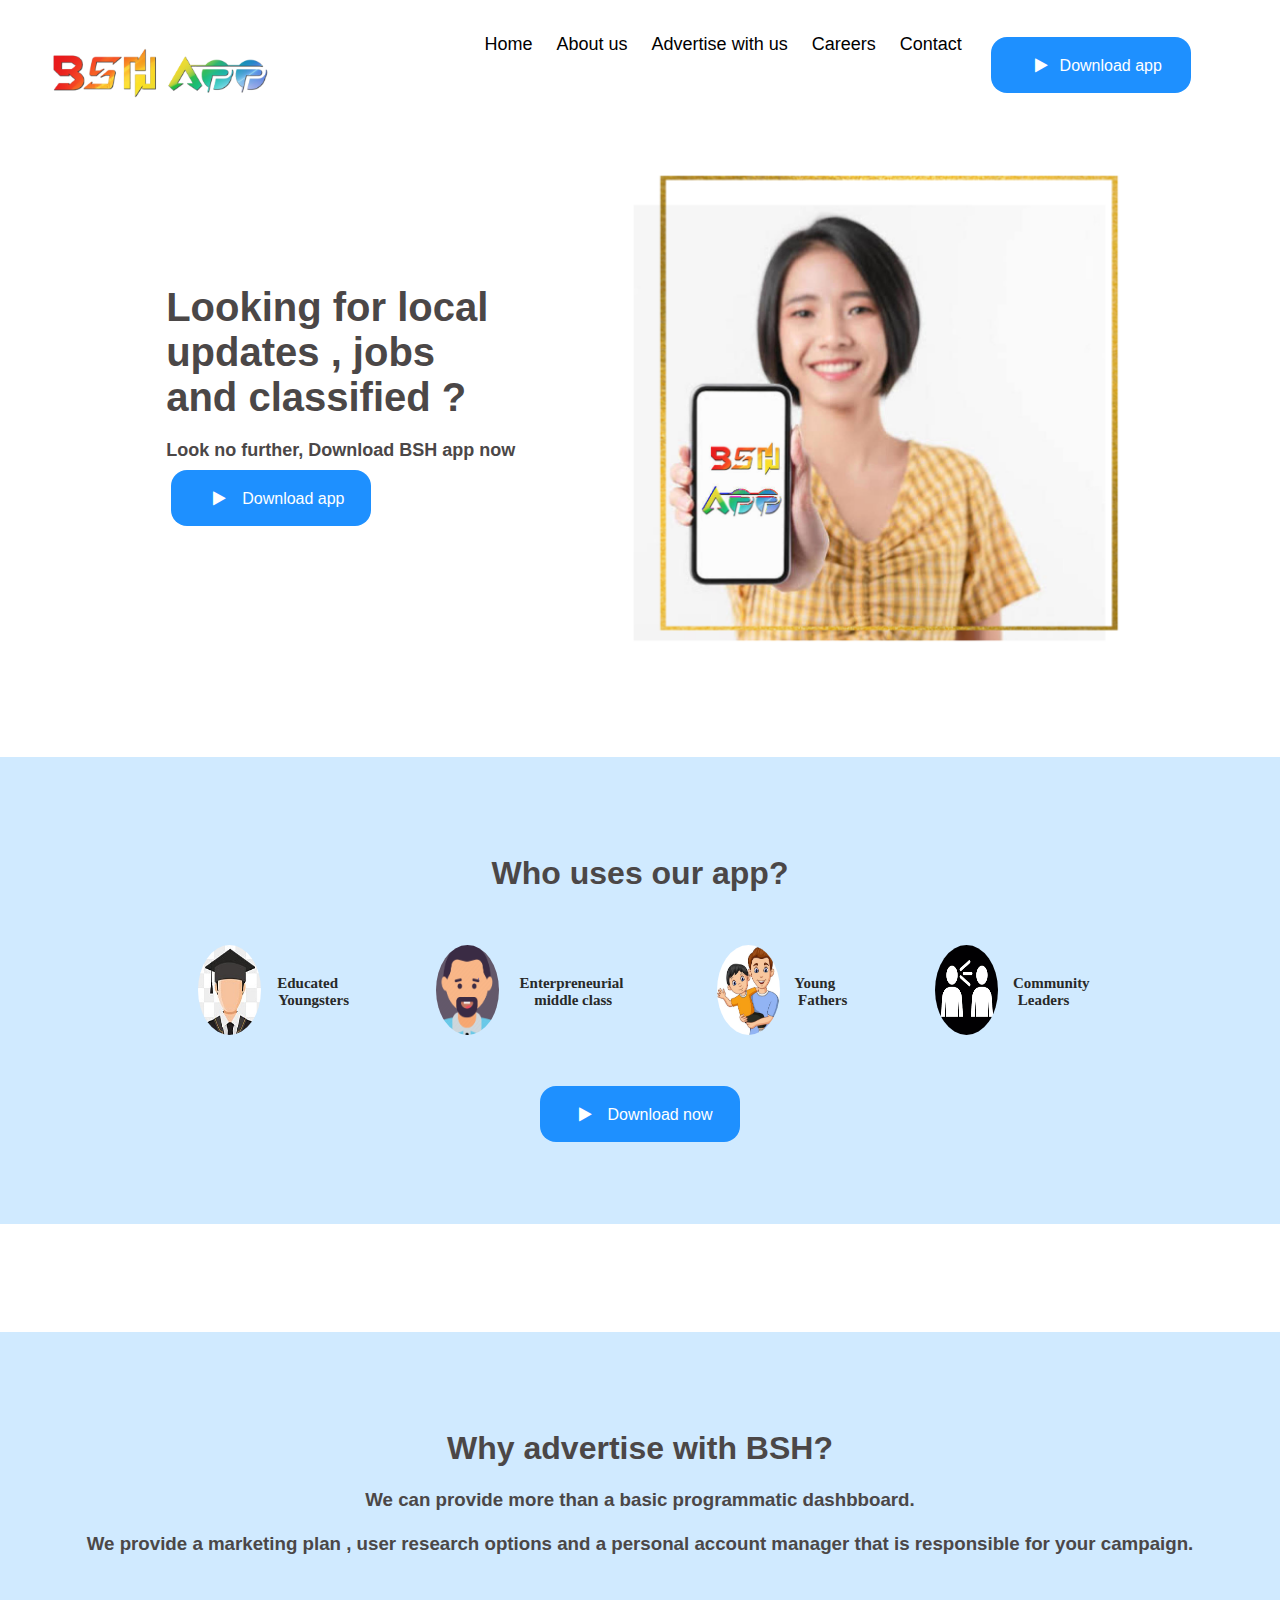
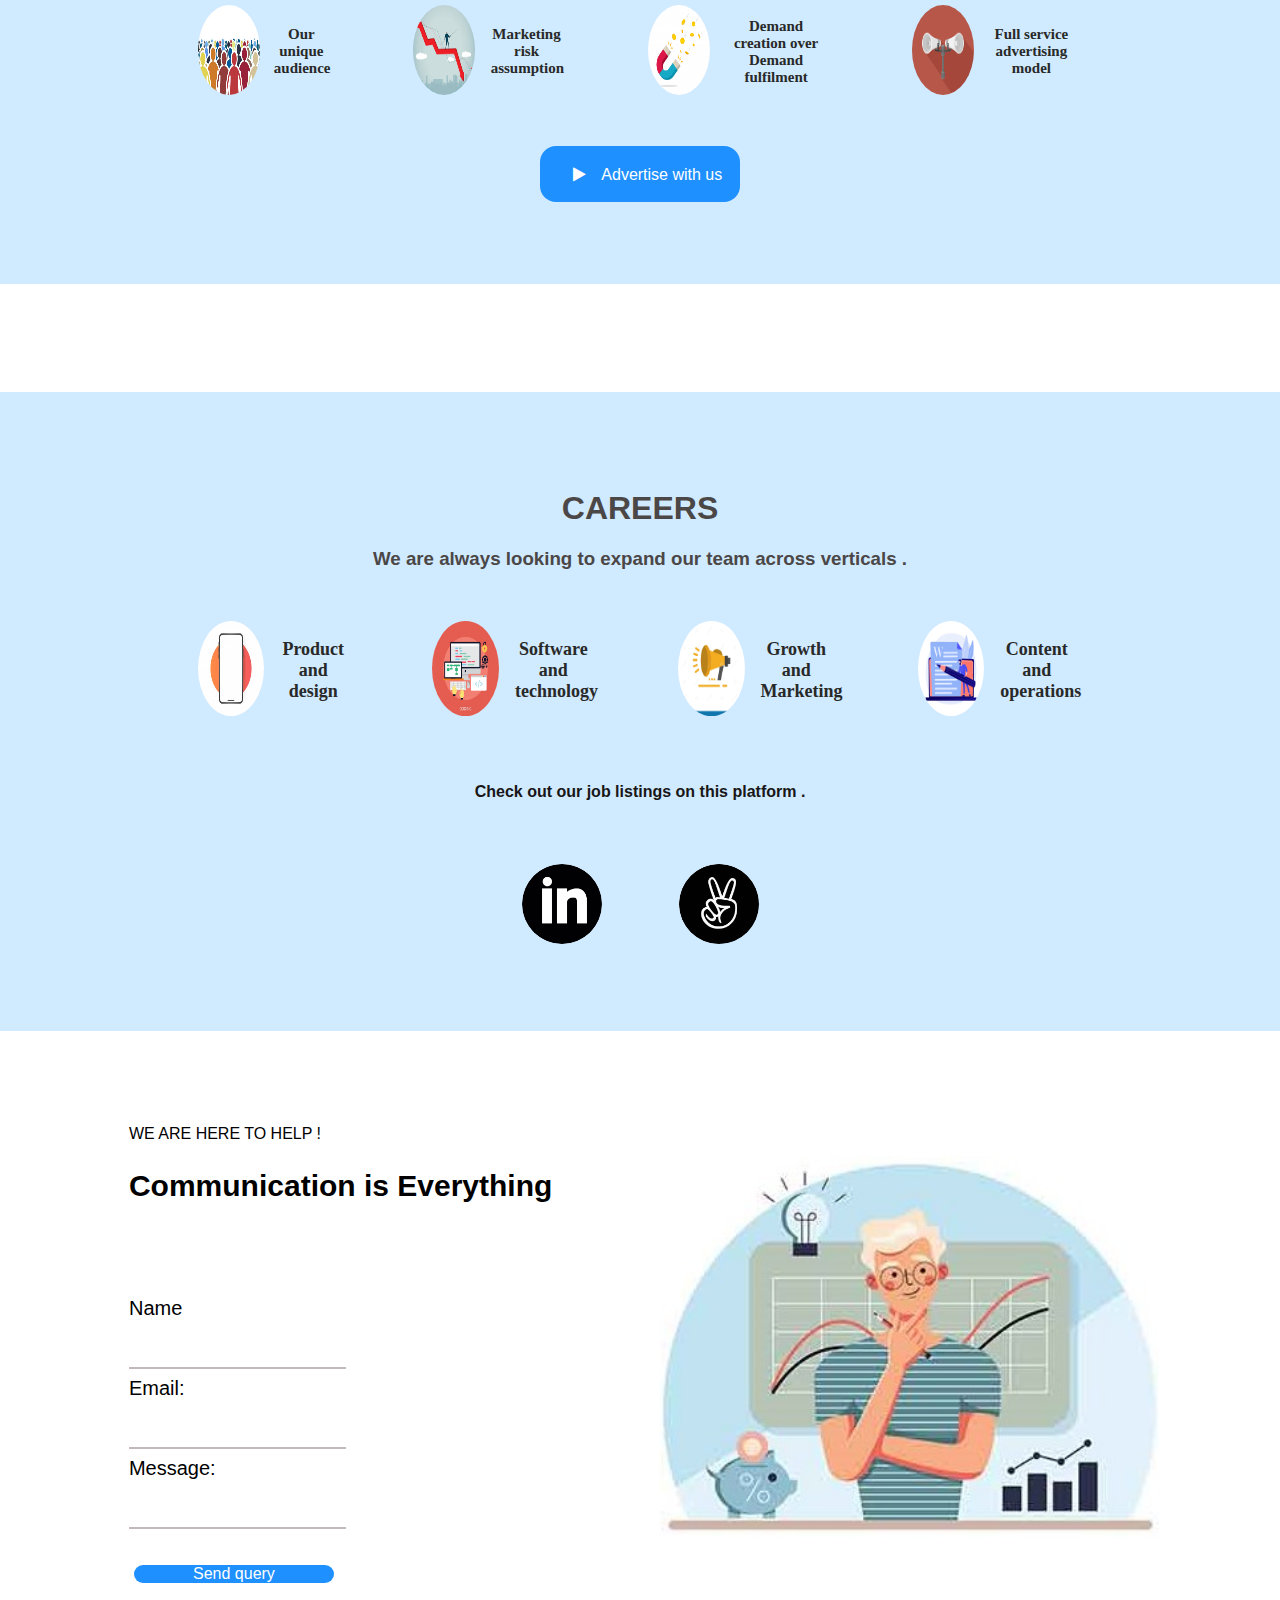
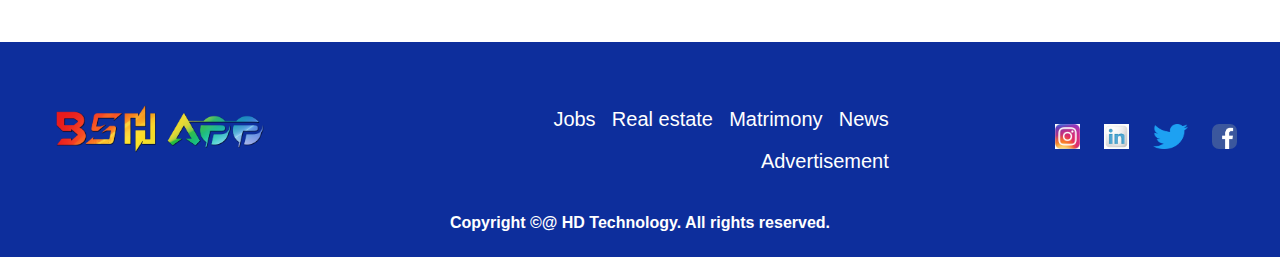
==== index.html @ d07637b4 "first commit" ====
<!DOCTYPE html>
<html>
  <head>
    <meta name="viewport" content="width=device-width, initial-scale=1" />
    <title>BSHapp</title>
    <link rel="stylesheet" type="text/css" href="style.css" />
    <link
      href="https://fonts.googleapis.com/css?family=Chivo:300,700|Playfair+Display:700i"
      rel="stylesheet"
    />
    <link
      href="https://fonts.googleapis.com/css?family=Archivo+Black|Judson:400,700"
      rel="stylesheet"
    />
    <link
      rel="stylesheet"
      href="https://cdnjs.cloudflare.com/ajax/libs/font-awesome/4.7.0/css/font-awesome.min.css"
    />
    <link rel="stylesheet" 
    href="https://cdnjs.cloudflare.com/ajax/libs/font-awesome/4.7.0/css/font-awesome.min.css">
  </head>

  <body>
    <div class="header">
        <a href="#default" class="logo">

            <img src="Assets/logo.png"
            alt="About Image"
            max-height="280px"
            width="280px"
                /></a>
        <div class="header-right">
            <a href="#home">Home</a>&nbsp&nbsp
            <a href="#aboutus">About us</a>&nbsp&nbsp
            <a href="#advertise">Advertise with us</a>&nbsp&nbsp
            <a href="#careers">Careers</a>&nbsp&nbsp
          <a href="#contact">Contact</a>&nbsp&nbsp
        
          <a href="https://play.google.com/store/apps/details?id=com.developer.bshapp"><button class="btn" ><i class="fa fa-play"></i><span>&nbspDownload app&nbsp;</span></button></a>
        </div>
      </div>
      <div id="#home">
      <div class="container">
      
        <div class="text">
          <h1 style="color :rgb(75, 71, 71);"><Strong> Looking for local</br>updates , jobs </br>and classified ?</Strong></br><font size=4>Look no further, Download BSH app now</font>
         </br> <a href="https://play.google.com/store/apps/details?id=com.developer.bshapp"><button class="btn"><i class="fa fa-play"></i><span>&nbsp Download app&nbsp;</span></button></a>
        </h1>
        </div>
&nbsp;&nbsp;&nbsp;&nbsp;&nbsp;&nbsp;&nbsp;&nbsp;&nbsp;&nbsp;&nbsp;&nbsp;&nbsp;&nbsp;&nbsp;&nbsp;&nbsp;&nbsp;&nbsp;&nbsp;&nbsp;&nbsp;&nbsp;&nbsp;
        <div class="image">
            <img src="Assets/cover.png"
            max-height="600px"
            width="500px">
          </div>
      </div>
</br>
</br>
</br>
</br>
</br>
</br>
<div id="aboutus">
<div class="main" id="about">
  <h1 align="center" style="color :rgb(75, 71, 71);">
   Who uses our app?
  </h1>

 
  <div class="flex_container">
    <div>
     <center>
      <table border=0 cellspacing=5 cellpading=0 >
          <th>
              <img class="logo" src="Assets/student.jpg" alt="logo" height="90" width="90">
          </th>
          <th>
              <p>Educated&nbsp;&nbsp;&nbsp;&nbsp;&nbsp;&nbsp;&nbsp;&nbsp;</br>Youngsters</p>
          </th>
          <th></th><th></th><th></th><th></th><th></th><th></th><th></th><th></th><th></th><th></th>
          <th>
              <img class="logo" src="Assets/young man.png" alt="logo" height="90" width="90">
          </th>
          <th>
            <p>Enterpreneurial&nbsp;&nbsp;&nbsp;&nbsp;&nbsp;&nbsp;&nbsp;&nbsp;</br>middle class</p>
          </th>
          <th></th><th></th><th></th><th></th><th></th><th></th><th></th><th></th><th></th><th></th>
          <th>
              <img class="logo" src="Assets/father.jpg" alt="logo" height="90" width="90"> 
          </th>
          <th>
            <p>Young&nbsp;&nbsp;&nbsp;&nbsp;&nbsp;&nbsp;&nbsp;&nbsp;</br>Fathers</p>
          </th>
          <th></th><th></th><th></th><th></th><th></th><th></th><th></th><th></th><th></th><th></th>
          <th>
              <img class="logo" src="Assets/leader.png" alt="logo" height="90" width="90">
          </th>
          <th>
            <p>Community</br>Leaders </p>
          </th>
          
          
          </table>
      </br> </br>
        <a href="https://play.google.com/store/apps/details?id=com.developer.bshapp">  <button class="btn"><i class="fa fa-play"></i><span>&nbsp Download now&nbsp;&nbsp;</span> </button></a>
          </center>
  </div>
</div>

</div>
</div>
</br>
</br>
</br>
</br>
</br>
</br>
  <div id="advertise">   

<div class="main" id="about">
    <h1 align="center" style="color :rgb(75, 71, 71);">
     Why advertise with BSH?
    </h1>

    <h3 align="center" style="color :rgb(75, 71, 71);">
        We can provide more than a basic programmatic dashbboard.</br></br>
        We provide a marketing plan , user research options and a personal account manager that is responsible for your campaign.
    </h3>
   
    <div class="flex_container">
      <div>
       <center>
        <table border=0 cellspacing=5 cellpading=0 >
            <th>
                <img class="logo" src="Assets/audience.jpg" alt="logo" height="90" width="90">
            </th>
            <th>
                <p>Our unique </br>audience </p>
            </th>
            <th></th><th></th><th></th><th></th><th></th><th></th><th></th><th></th><th></th><th></th>
            <th>
                <img class="logo" src="Assets/risk.jpg" alt="logo" height="90" width="90">
            </th>
            <th>
                <p>Marketing risk </br>assumption </p>
            </th>
            <th></th><th></th><th></th><th></th><th></th><th></th><th></th><th></th><th></th><th></th>
            <th>
                <img class="logo" src="Assets/mm.jpg" alt="logo" height="90" width="90"> 
            </th>
            <th>
                <p>Demand creation over</br>Demand fulfilment </p>
            </th>
            <th></th><th></th><th></th><th></th><th></th><th></th><th></th><th></th><th></th><th></th>
            <th>
                <img class="logo" src="Assets/adv.jpg" alt="logo" height="90" width="90">
            </th>
            <th>
                <p>Full service </br>advertising model </p>
            </th>
            
            
            </table>
        </br> </br>
        <a href="https://play.google.com/store/apps/details?id=com.developer.bshapp"> <button class="btn"><i class="fa fa-play"></i>&nbsp Advertise with us&nbsp; </button></a>
            </center>
    </div>
  </div>
</div>
</div>
</br>
</br>
</br>
</br>
</br>
</br>
     
<div id="careers">
<div class="main" id="about">
    <h1 align="center" style="color :rgb(75, 71, 71);">
    CAREERS
    </h1>

    <h3 align="center" style="color :rgb(75, 71, 71);">
       We are always looking to expand our team across verticals .
    </h3>

      <div class="flex_container">
      <div>
       <center>
        <table border=0 cellspacing=5 cellpading=0 >
            <th>
                <img class="logo" src="Assets/phone.jpg" alt="logo" height="95" width="100">
            </th>
            <th>
                <p style="font-size:large;">Product and</br> design  </p>
            </th>
            <th></th><th></th><th></th><th></th><th></th><th></th><th></th><th></th><th></th><th></th>
            <th>
                <img class="logo" src="Assets/c.jpg" alt="logo" height="95" width="100">
            </th>
            <th>
                <p style="font-size:large;">Software and</br> technology</p>
            </th>
            <th></th><th></th><th></th><th></th><th></th><th></th><th></th><th></th><th></th><th></th>
            <th>
                <img class="logo" src="Assets/speaker.jpg" alt="logo" height="95" width="100"> 
            </th>
            <th>
                <p style="font-size:large;">Growth and</br>Marketing</p>
            </th>
            <th></th><th></th><th></th><th></th><th></th><th></th><th></th><th></th><th></th><th></th>
            <th>
                <img class="logo" src="Assets/content.jpg" alt="logo" height="95" width="100">
            </th>
            <th>
                <p style="font-size:large;">Content and </br>operations  </p>
            </th>
            
            
            </table>
          </br> </br>
            <h4 align="center" style="color :rgb(24, 22, 22);">
             Check out our job listings on this platform .
          </h4>
        </br> </br>
        <table border=0 cellspacing=5 cellpading=0 >
          <th>
              <img class="logo" src="Assets/li.jpg" alt="logo" height="80" width="80">
          </th>
        
          <th></th><th></th><th></th><th></th><th></th><th></th><th></th><th></th><th></th><th></th>
          <th>
              <img class="logo" src="Assets/an.jpg" alt="logo" height="80" width="80">
          </th>
                  
          </table>
            </center>
    </div>
  </div>
  </div></div>
</br>
</br>
</br>
</br>
</br>
<div id="contact">
  <div class="container">
      
    <div class="text">
      <div class="a" ><font size=3>WE ARE HERE TO HELP !</font><br>
        <h2><strong>Communication is Everything</strong></h2>
            <br>
        </div>
        <br>
        <br>
      
      <form class="form" name="form" action="DB/bshinsert.php" method="POST">
        <label for="firstname">Name</label><br>
        <input type="text" id="firstname" name="firstname"><br>
        <label for="email">Email:</label><br>
        <input type="text" id="email" name="email"><br>
        <label for="msg">Message:</label><br>
        <input type="text" id="msg" name="msg"><br><br>
        <button class ="btn" type="submit" name="submit" value="Submit" >Send query</button>
    
      </form>
    </div>
   
&nbsp;&nbsp;&nbsp;&nbsp;&nbsp;&nbsp;&nbsp;&nbsp;&nbsp;&nbsp;&nbsp;&nbsp;&nbsp;&nbsp;&nbsp;&nbsp;&nbsp;&nbsp;&nbsp;&nbsp;&nbsp;&nbsp;&nbsp;&nbsp;
    <div class="image">
        <img src="Assets/image1.jpg"
        max-height="600px"
        width="500px">
      </div>
  </div>


</br></br></br>
  <div class="footer">
    <div class="flex_container_footer">
      <div style="widows: 10%;">
        <h1 style="font-family: 'Playfair Display';"><img src="Assets/logo.png"
          alt="About Image"
          max-height="280px"
          width="280px"
              /></h1>
      </div>
      <div style="padding: 0% 0% 0% 10%; text-align: justify; width: 50%;" id="footer_nav">
    <a href="index.html" style="float: right;">News</a>
    <a href="map.html" style="float: right;">Matrimony</a>
    <a href="index.html" style="float: right;">Real estate</a>
    <a href="index.html" style="float: right;">Jobs</a>
    <a href="index.html" style="float: right;">Advertisement</a>
      </div>
      <div style="padding: 0% 0%; position: sticky; width: 30%;" id="footer_icon">
        <a href="http://www.facebook.com" target="_blank" style="padding-top: 5px; padding-right: 5%;"><img src="Assets/f.png" width="25px" height="25px" style="border-radius: 7px;"></a>
        <a href="http://www.twitter.com" target="_blank" style="padding-top: 5px; padding-right: 5%;"><img src="Assets/twitter.png" width="35px" height="25px"></a>
        <a href="http://www.linkedin.com" target="_blank" style="padding-top: 5px; padding-right: 5%;"><img src="Assets/l.jpg" width="25px" height="25px"></a>
    <a href="http://www.instagram.com" target="_blank" style="padding-top: 5px; padding-right: 5%;"><img src="Assets/i.jpg" width="25px" height="25px"></a>

      </div>
  </div>
  <footer id="sticky-footer">
  <div class="container text-center" style="text-align: center;" id="footer_copyright">
    <b>Copyright &copy;@ HD Technology. All rights reserved. </b>
  </div>
  </footer>
  </div>
  </div>
  </div>
</body>
<html>
---- style.css ----
* {box-sizing: border-box;}

body { 
  margin: 0;
  font-family: Arial, Helvetica, sans-serif;
}

.header {
  overflow: hidden;
  background-color: white;
  padding: 20px 10px;
}

.header a {
  float: left;
  display: inline;
  color: black;
  text-align: center;
  padding: 12px;
  text-decoration: none;
  font-size: 18px; 
  line-height: 25px;
  border-radius: 4px;
}

.header a.logo {
  font-size: 25px;
  font-weight: bold;
}

.header a:hover {
  background-color: #ddd;
  color: black;
}

.header a.active {
  background-color: dodgerblue;
  color: white;
}

.header-right {
  float: right;
}
/* Style buttons */
.btn {
    display: inline;
    background-color: DodgerBlue; /* Blue background */
    border: none; /* Remove borders */
    color: white; /* White text */
    padding: 0.01px 5px; /* Some padding */
    font-size: 16px; /* Set a font size */
    cursor: pointer; /* Mouse pointer on hover */
    border-radius: 16px;
    width: 200px;
    transition: all 0.5s;
    cursor: pointer;
    margin: 5px;
  
  }
  .btn span {
    cursor: pointer;
    display: inline-block;
    position: relative;
    transition: 0.5s;
  }
  
  .btn span:after {
    content: '\00bb';
    position: absolute;
    opacity: 0;
    top: 0;
    right: -20px;
    transition: 0.5s;
  }
  
  .btn:hover span {
    padding-right: 25px;
  }
  
  .btn:hover span:after {
    opacity: 1;
    right: 0;
  }
  /* Darker background on mouse-over */
  .btn:hover {
    background-color: RoyalBlue;
  }
@media screen and (max-width: 500px) {
  .header a {
    float: none;
    display: block;
    text-align: left;
  }
  
  .header-right {
    float: none;
  }
}

.container {
    display: flex;
    align-items: center;
    justify-content: center
  }
  
  img {
    max-width: 100%
  }
  
  .image {
    flex-basis: 40%
  }
  
  .text {
    font-size: 20px;
    padding-left: 20px;
  }
 





  .main {
	width: 100%;
  margin: 0% 0%;
  padding: 6% 0%;
  /*background-color: #e1b382;*/
  background-color: #bce1ffb3;

}

.main p {
  font-size: 15px;
  margin: auto;
  width: 80%;
  font-family: "Helvitica";
  color: rgb(40, 41, 40);
}


.flex_container {
  display: flex;
  width: 70%;
  margin: auto;
  padding-top: 2%;
  align-items: center;
}

@media screen and (max-width: 1110px) {
  .flex_container {
    flex-direction: column;
  }
}

@media screen and (max-width: 550px) {
	.main h1{
		font-size: 20px;
	}
	.main h3{
		font-size: 17px;
	}
	.main p{
		font-size: 14px;
	}
	.flex_container img{
		width: 300px;
	}
}

.logo{
    border-radius:50%;
    }

    input[type=text] {
 
      padding: 12px 20px;
      margin: 8px 0;
      box-sizing: border-box;
      border: none;
      border-bottom: 2px solid rgb(194, 186, 186);
    }

    
.footer {
  margin: 0% 0%;
  padding: 2% 2%;
  /*background-color: #e1b382;*/
  background-color: rgb(13, 46, 156);
  color: white;
}

.footer ul {
  display: inline-block;
  float: right;
}

.footer a {
  float: right;
  display: block;
  text-align: center;
  margin: auto;
  padding: 2% 1.7%;
  text-decoration: none;
  /*font-size: 1.25vw;*/
  font-size: 20px;
  color: white;
}

.navbar h1 {
  border: medium;
  display: block;
  float: left;
  color: white;
  text-align: center;
  /*font-size: 2.2vw;*/
  padding: 0% 2.5%;
}

.flex_container_footer {
  display: flex;
  width: 100%;
  margin: auto;
  align-items: center;
}
.fa {
  padding: 20px;
  font-size: 30px;
  width: 70px;
  text-align: center;
  text-decoration: none;
}

/* Add a hover effect if you want */
.fa:hover {
  opacity: 0.7;
}

/* Set a specific color for each brand */

/* Facebook */
.fa-facebook {
  background: #3b5998;
  color: white;
}

/* Twitter */
.fa-twitter {
  background: #55acee;
  color: white;
}
.fa {
  padding: 20px;
  font-size: 30px;
  width: 30px;
  text-align: center;
  text-decoration: none;
  border-radius: 50%;
}
#sticky-footer {
  flex-shrink: none;
}


@media screen and (max-width: 1110px) {
  .flex_container_footer {
    flex-direction: column;
	  width: 100% !important;
  }
	#footer_nav {
		width: 100% !important;
		margin: auto !important;
		padding: 0 !important;
		float: left !important;
		margin-right:  20% !important;
	}
	#footer_icon{
		width: 100% !important;
	}
}

@media screen and (max-width: 600px) {
  .flex_container_footer h1{
    font-size: 20px !important;
  }
	#footer_nav {
		width: 100% !important;
		margin: auto !important;
		padding: 0 !important;
		float: left !important;
		margin-right:  20% !important;
		
	}
	.flex_container_footer a{
		font-size: 14px !important;
	}
	
	#footer_icon{
		width: 100% !important;
	}
	.flex_container_footer img{
		width: 18px !important;
		height: 18px !important;
		
	}
	#footer_copyright{
		font-size: 10px !important;
	}
}

@media screen and (max-width: 450px) {
  .flex_container_footer h1{
    font-size: 15px !important;
  }
	#footer_nav {
		width: 100% !important;
		margin: auto !important;
		padding: 0 !important;
		float: left !important;
		margin-right:  20% !important;
		
	}
	.flex_container_footer a{
		font-size: 13px !important;
	}
	
	#footer_icon{
		width: 100% !important;
	}
	.flex_container_footer img{
		width: 15px !important;
		height: 15px !important;
		
	}
	#footer_copyright{
		font-size: 8px !important;
	}
}
.center {
  margin-left: auto;
  margin-right: auto;
}

a { text-decoration: none; }
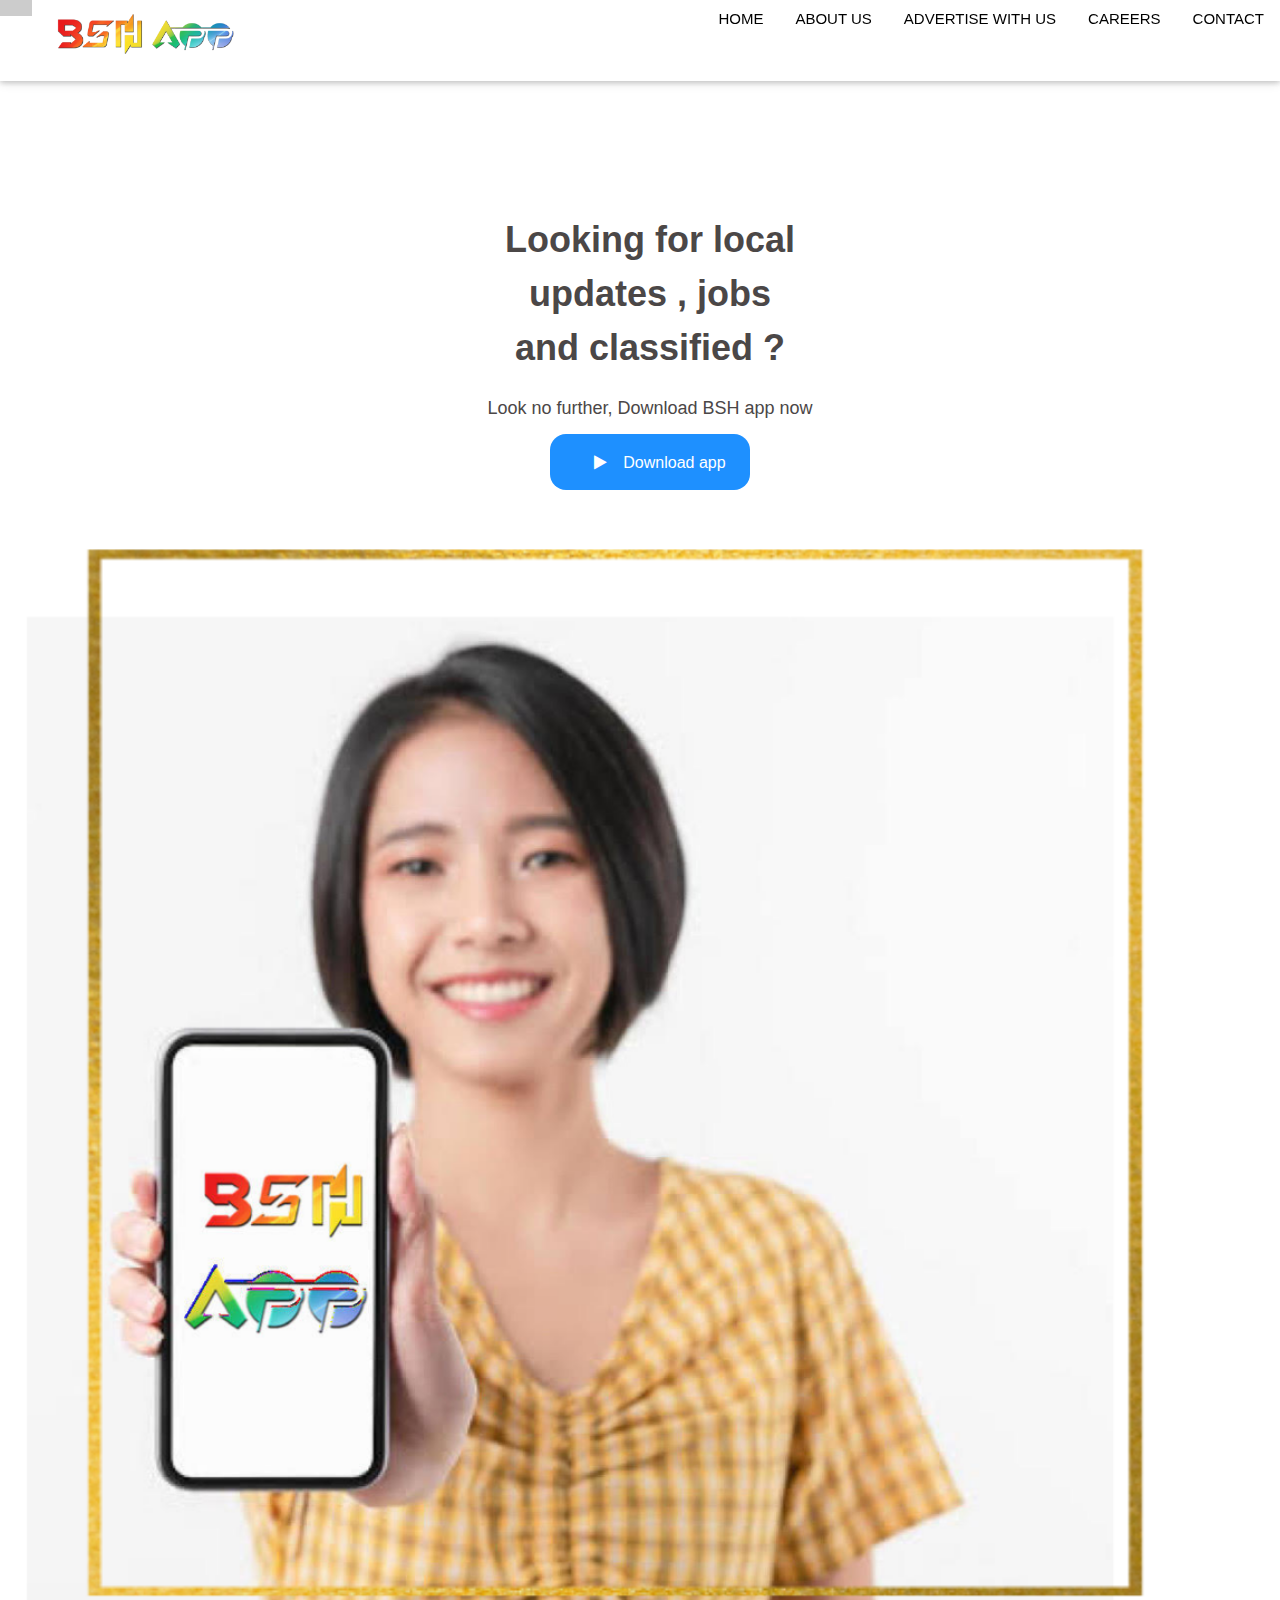
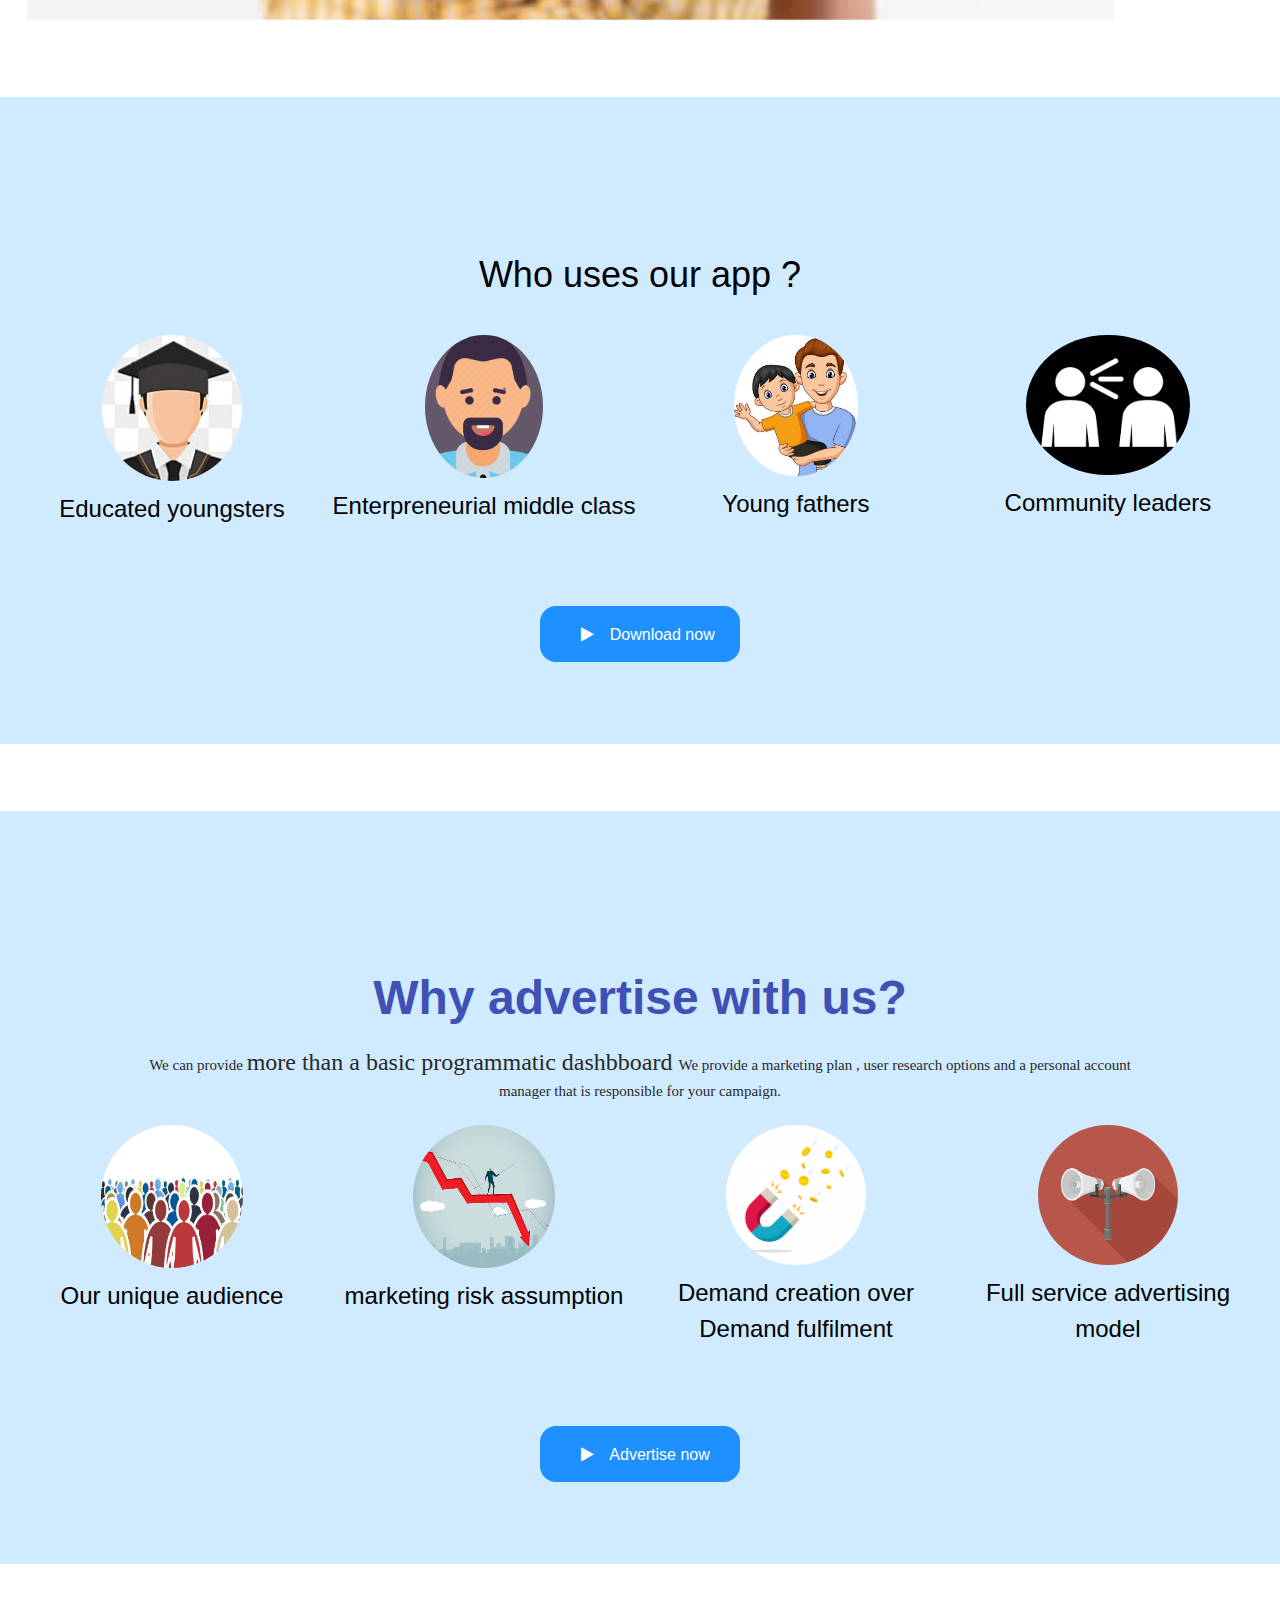
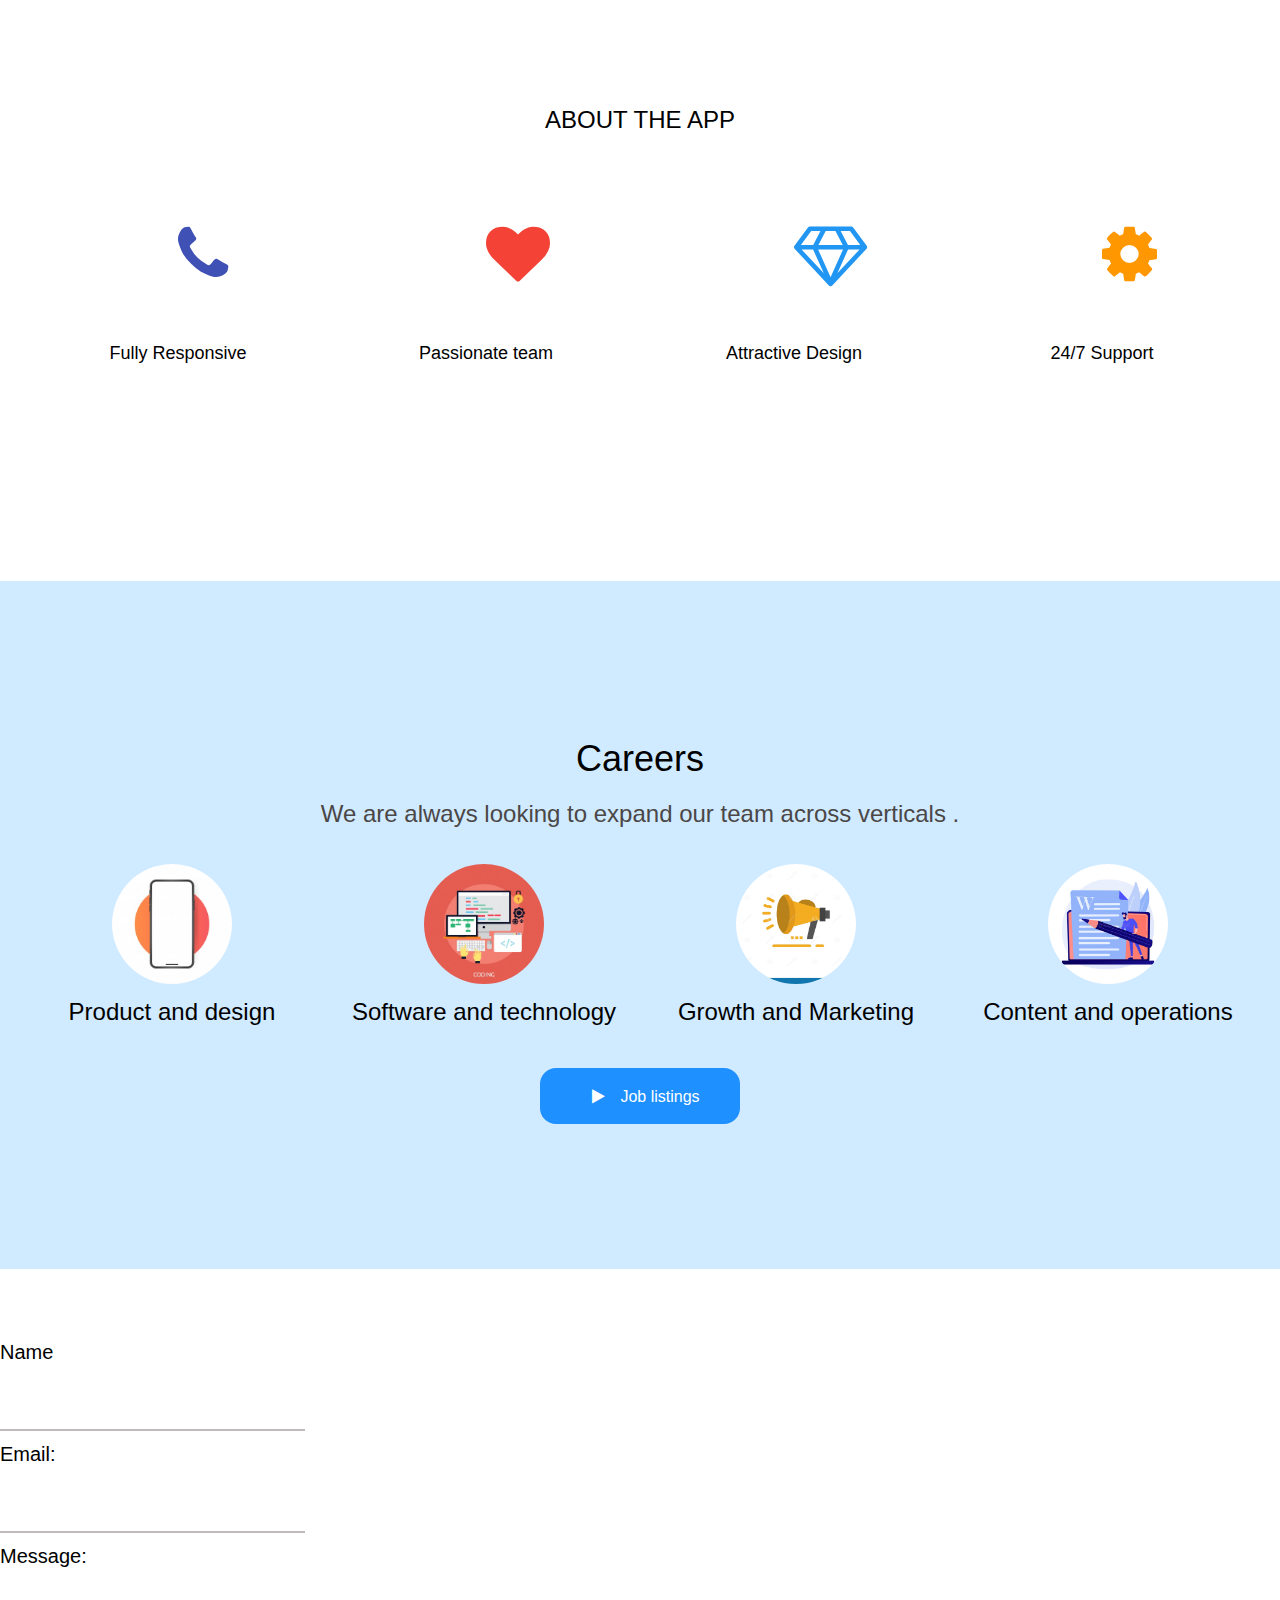
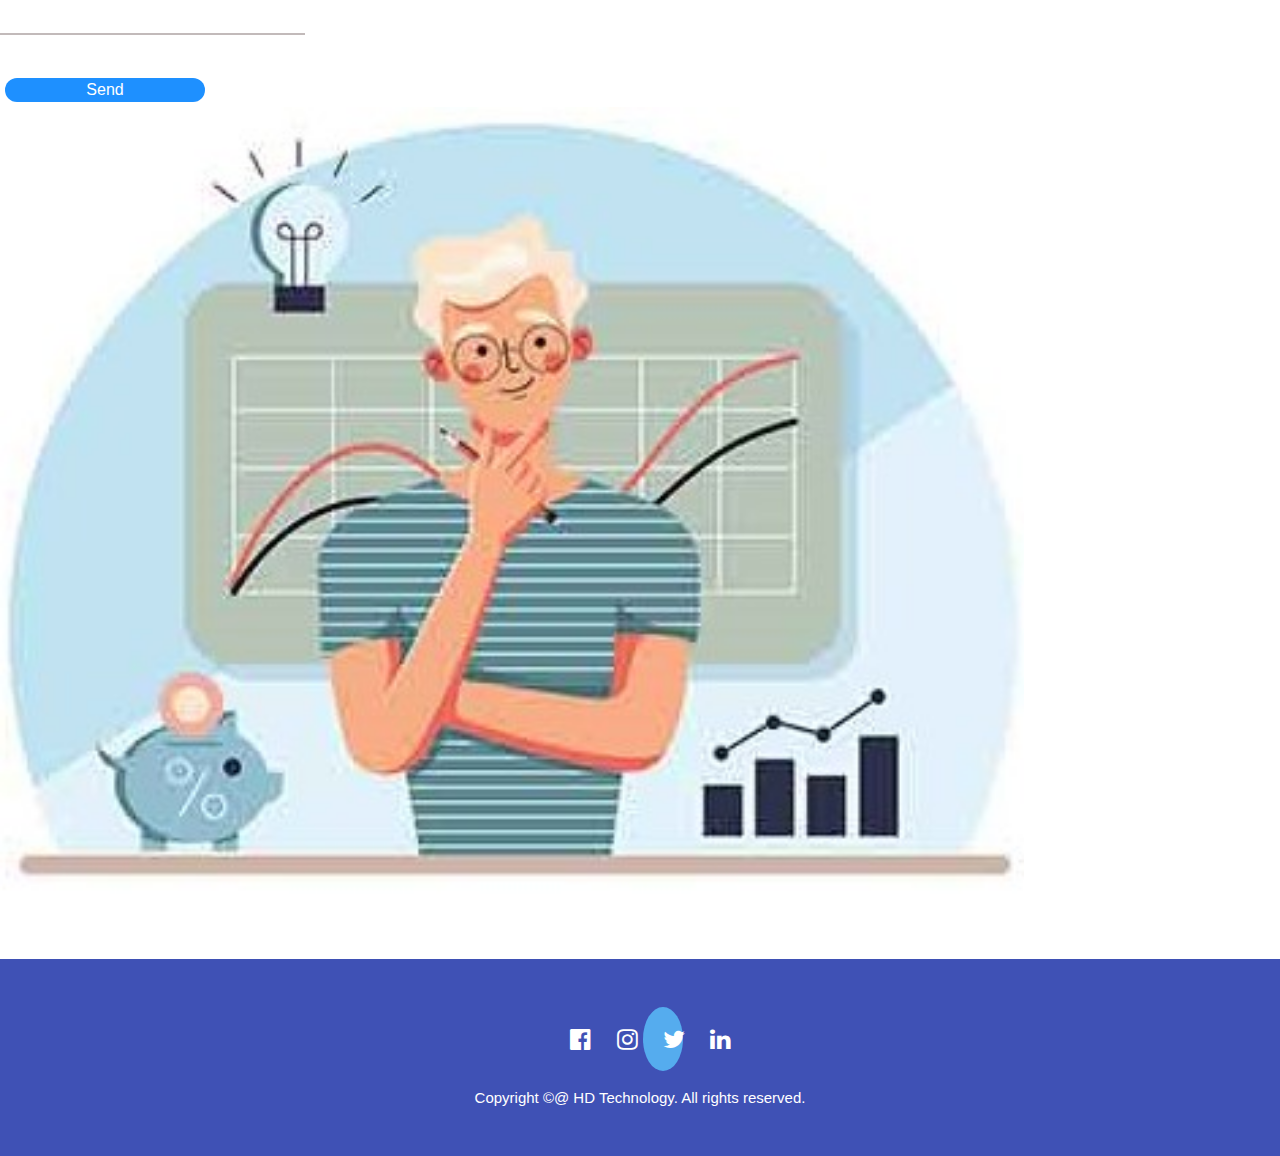
==== commit d6df0a3f: "Update index.html" ====
--- a/index.html
+++ b/index.html
@@ -4,6 +4,10 @@
     <meta name="viewport" content="width=device-width, initial-scale=1" />
     <title>BSHapp</title>
     <link rel="stylesheet" type="text/css" href="style.css" />
+    <link rel="stylesheet" href="https://www.w3schools.com/w3css/4/w3.css">
+<link rel="stylesheet" href="https://fonts.googleapis.com/css?family=Raleway">
+<link rel="stylesheet" href="https://cdnjs.cloudflare.com/ajax/libs/font-awesome/4.7.0/css/font-awesome.min.css">
+
     <link
       href="https://fonts.googleapis.com/css?family=Chivo:300,700|Playfair+Display:700i"
       rel="stylesheet"
@@ -21,294 +25,285 @@
   </head>
 
   <body>
-    <div class="header">
-        <a href="#default" class="logo">
-
-            <img src="Assets/logo.png"
-            alt="About Image"
-            max-height="280px"
-            width="280px"
-                /></a>
-        <div class="header-right">
-            <a href="#home">Home</a>&nbsp&nbsp
-            <a href="#aboutus">About us</a>&nbsp&nbsp
-            <a href="#advertise">Advertise with us</a>&nbsp&nbsp
-            <a href="#careers">Careers</a>&nbsp&nbsp
-          <a href="#contact">Contact</a>&nbsp&nbsp
-        
-          <a href="https://play.google.com/store/apps/details?id=com.developer.bshapp"><button class="btn" ><i class="fa fa-play"></i><span>&nbspDownload app&nbsp;</span></button></a>
-        </div>
+
+<!-- Navbar (sit on top) -->
+<div class="w3-top">
+  <div class="w3-bar w3-white w3-card" id="myNavbar">
+    <a href="#home" class="w3-bar-item w3-button w3-wide"><a href="#default" class="logo">
+
+      <img src="Assets/logo.png"
+      alt="About Image"
+      max-height="230px"
+      width="230px"
+          /></a></a>
+    <!-- Right-sided navbar links -->
+    <div class="w3-right w3-hide-small">
+      <a href="#home" class="w3-bar-item w3-button">HOME</a>
+      <a href="#about" class="w3-bar-item w3-button">ABOUT US</a>
+  
+      <a href="#advertise" class="w3-bar-item w3-button">ADVERTISE WITH US</a>
+      <a href="#careers" class="w3-bar-item w3-button"> CAREERS</a>
+      <a href="#contact" class="w3-bar-item w3-button"> CONTACT</a>
+    </div>
+    <!-- Hide right-floated links on small screens and replace them with a menu icon -->
+
+    <a href="javascript:void(0)" class="w3-bar-item w3-button w3-right w3-hide-large w3-hide-medium" onclick="w3_open()">
+      <i class="fa fa-bars"></i>
+    </a>
+  </div>
+</div>
+
+<!-- Sidebar on small screens when clicking the menu icon -->
+<nav class="w3-sidebar w3-bar-block w3-black w3-card w3-animate-left w3-hide-medium w3-hide-large" style="display:none" id="mySidebar">
+  <a href="javascript:void(0)" onclick="w3_close()" class="w3-bar-item w3-button w3-large w3-padding-16">Close ×</a>
+  <a href="#home" onclick="w3_close()" class="w3-bar-item w3-button">HOME</a>
+  <a href="#about" onclick="w3_close()" class="w3-bar-item w3-button">ABOUT US</a> 
+  <a href="#advertise" onclick="w3_close()" class="w3-bar-item w3-button">ADVERTISE WITH US</a>
+  <a href="#careers" onclick="w3_close()" class="w3-bar-item w3-button">CAREERS</a>
+  <a href="#contact" onclick="w3_close()" class="w3-bar-item w3-button">CONTACT</a>
+</nav>
+</br></br></br>
+</br></br></br></br></br></br>
+<div id="home">
+  <div style="text-align:center">
+  
+  </div>
+  <div class="row">
+    <div class="column">
+      <div  class="text ">
+        <h1 style="color :rgb(75, 71, 71);text-align:center;"><Strong> Looking for local</br>updates , jobs </br>and classified ?</Strong></br><font size=4>Look no further, Download BSH app now</font>
+       </br> <button class="btn"><i class="fa fa-play"></i>&nbsp Download app</button>
+      </h1>
       </div>
-      <div id="#home">
-      <div class="container">
+     
+    </div>
+    &nbsp;&nbsp;&nbsp;&nbsp;&nbsp;&nbsp;&nbsp;&nbsp;&nbsp;&nbsp;&nbsp;&nbsp;&nbsp;&nbsp;&nbsp;&nbsp;&nbsp;&nbsp;&nbsp;&nbsp;&nbsp;&nbsp;&nbsp;&nbsp;
+    <div class="column">
+      <img src="Assets/cover.png" style="width: 90%;">
       
-        <div class="text">
-          <h1 style="color :rgb(75, 71, 71);"><Strong> Looking for local</br>updates , jobs </br>and classified ?</Strong></br><font size=4>Look no further, Download BSH app now</font>
-         </br> <a href="https://play.google.com/store/apps/details?id=com.developer.bshapp"><button class="btn"><i class="fa fa-play"></i><span>&nbsp Download app&nbsp;</span></button></a>
-        </h1>
-        </div>
-&nbsp;&nbsp;&nbsp;&nbsp;&nbsp;&nbsp;&nbsp;&nbsp;&nbsp;&nbsp;&nbsp;&nbsp;&nbsp;&nbsp;&nbsp;&nbsp;&nbsp;&nbsp;&nbsp;&nbsp;&nbsp;&nbsp;&nbsp;&nbsp;
-        <div class="image">
-            <img src="Assets/cover.png"
-            max-height="600px"
-            width="500px">
-          </div>
+    </div>
+  </div>
+</div>
+</br></br></br>
+<div class="main">
+<div class="w3-container w3-padding-64 w3-center" id="team">
+  <h1>Who uses our app ?</h1>
+  
+  
+  <div class="w3-row"><br>
+  
+  <div class="w3-quarter">
+    <img src="Assets/student.jpg" alt="" style="width:45%" class="w3-circle w3-hover-opacity">
+    <h3>Educated youngsters</h3>
+    
+  </div>
+  
+  <div class="w3-quarter">
+    <img src="Assets/young man.png" alt="" style="width:38%" class="w3-circle w3-hover-opacity">
+    <h3>Enterpreneurial middle class</h3>
+   
+  </div>
+  
+  <div class="w3-quarter">
+    <img src="Assets/father.jpg" alt="" style="width:39.5%" class="w3-circle w3-hover-opacity">
+    <h3>Young fathers</h3>
+
+  </div>
+  
+  <div class="w3-quarter">
+    <img src="Assets/leader.png" alt="" style="width:52.5%" class="w3-circle w3-hover-opacity">
+    <h3>Community leaders </h3>
+   
+  </div>
+</div>
+</div>
+
+<center>
+<a href="https://play.google.com/store/apps/details?id=com.developer.bshapp"> <button class="btn"><i class="fa fa-play"></i>&nbsp Download now&nbsp; </button></a>
+</center>
+</div>
+
+
+
+
+
+</br></br></br>
+<div class="main">
+<div id="advertise" class="w3-container w3-padding-64 w3-center" id="team">
+  <h1 class="w3-xxxlarge w3-text-indigo"><b>Why advertise with us?</b></h1>
+  <p> We can provide <span class="w3-xlarge">more than a basic programmatic dashbboard </span>
+    We provide a marketing plan , user research options and a personal account manager that is responsible for your campaign.</p>
+  
+  
+  <div class="w3-row"><br>
+  
+  <div class="w3-quarter">
+    <img src="Assets/audience.jpg" alt="" style="width:9.5em;height: 9.5em;" class="w3-circle w3-hover-opacity">
+    <h3>Our unique audience </h3>
+    
+  </div>
+  
+  <div class="w3-quarter">
+    <img src="Assets/risk.jpg" alt="" style="width:9.5em;height: 9.5em;" class="w3-circle w3-hover-opacity">
+    <h3>marketing risk assumption</h3>
+   
+  </div>
+  
+  <div class="w3-quarter">
+    <img src="Assets/mm.jpg" alt="" style="width:45%" class="w3-circle w3-hover-opacity">
+    <h3>Demand creation over Demand fulfilment </h3>
+
+  </div>
+  
+  <div class="w3-quarter">
+    <img src="Assets/adv.jpg" alt="" style="width:45%" class="w3-circle w3-hover-opacity">
+    <h3>Full service advertising model</h3>
+   
+  </div>
+</div>
+</div>
+<center>
+<a href="https://play.google.com/store/apps/details?id=com.developer.bshapp"> <button class="btn"><i class="fa fa-play"></i>&nbsp Advertise now &nbsp; </button></a>
+</center>
+</div>
+
+
+
+  <div class="w3-container" style="padding:128px 16px" id="about">
+    <h3 class="w3-center">ABOUT THE APP</h3>
+    <div class="w3-row-padding w3-center" style="margin-top:64px">
+      <div class="w3-quarter">
+        <i class="fa fa-phone w3-margin-bottom w3-text-indigo w3-jumbo w3-center"></i>
+        <p class="w3-large">Fully Responsive</p>
       </div>
+      <div class="w3-quarter">
+        <i class="fa fa-heart w3-margin-bottom w3-text-red w3-jumbo"></i>
+        <p class="w3-large">Passionate team</p></div>
+      <div class="w3-quarter">
+        <i class="fa fa-diamond w3-margin-bottom w3-text-blue w3-jumbo"></i>
+        <p class="w3-large">Attractive Design</p>
+      </div>
+      <div class="w3-quarter">
+        <i class="fa fa-cog w3-margin-bottom w3-text-orange w3-jumbo"></i>
+        <p class="w3-large">24/7 Support</p>
+      </div>
+    </div>
+  </div> 
+
+
+</br></br></br>
+<div class="main">
+<div id="careers" class="w3-container w3-padding-64 w3-center" id="team">
+  <h1>Careers</h1>
+  <h3 align="center" style="color :rgb(75, 71, 71);">
+    We are always looking to expand our team across verticals .
+ </h3>
+  
+  
+  <div class="w3-row"><br>
+  
+  <div class="w3-quarter">
+    <img src="Assets/phone.jpg" alt="" style="width:8em;height: 8em;" class="w3-circle w3-hover-opacity">
+    <h3>Product and design  </h3>
+    
+  </div>
+  
+  <div class="w3-quarter">
+    <img src="Assets/c.jpg" alt="" style="width:8em;height: 8em;" class="w3-circle w3-hover-opacity">
+    <h3>Software and technology</h3>
+   
+  </div>
+  
+  <div class="w3-quarter">
+    <img src="Assets/speaker.jpg" alt="" style="width:8em;height: 8em;" class="w3-circle w3-hover-opacity">
+    <h3>Growth and Marketing</h3>
+
+  </div>
+  
+  <div class="w3-quarter">
+    <img src="Assets/content.jpg" alt="" style="width:8em;height: 8em;" class="w3-circle w3-hover-opacity">
+    <h3>Content and operations </h3>
+   
+  </div>
+</div>
+</br>
+<center>
+<a href="https://play.google.com/store/apps/details?id=com.developer.bshapp"> <button class="btn"><i class="fa fa-play"></i>&nbsp Job listings &nbsp; </button></a>
+  </center>
+</div>
+</div>
+
+</br>
+  
 </br>
 </br>
-</br>
-</br>
-</br>
-</br>
-<div id="aboutus">
-<div class="main" id="about">
-  <h1 align="center" style="color :rgb(75, 71, 71);">
-   Who uses our app?
-  </h1>
+  <div style="text-align:center;align-items: center;">
+  
+  </div>
+  <div class="row">
+    <div id ="contact" class="column">
+      <form style="font-size:20px;vertical-align: middle;" class="form" action="insert.php" method="POST">
+        <label for="fname">Name</label><br>
+        <input type="text" id="fname" name="firstname"><br>
+        <label for="Email">Email:</label><br>
+        <input type="text" id="Email" name="email"><br>
+        <label for="Message">Message:</label><br>
+        <input type="text" id="Message" name="message"><br><br>
+        <button class ="btn" type="button">Send</button>
+    
+      </form>
+    </div>
+    <div class="column">
+
+      <img src="Assets/image1.jpg" style="width:80%;vertical-align: middle;align-self: center;align-items: center;">
+    </div>
+  </div>
 
  
-  <div class="flex_container">
-    <div>
-     <center>
-      <table border=0 cellspacing=5 cellpading=0 >
-          <th>
-              <img class="logo" src="Assets/student.jpg" alt="logo" height="90" width="90">
-          </th>
-          <th>
-              <p>Educated&nbsp;&nbsp;&nbsp;&nbsp;&nbsp;&nbsp;&nbsp;&nbsp;</br>Youngsters</p>
-          </th>
-          <th></th><th></th><th></th><th></th><th></th><th></th><th></th><th></th><th></th><th></th>
-          <th>
-              <img class="logo" src="Assets/young man.png" alt="logo" height="90" width="90">
-          </th>
-          <th>
-            <p>Enterpreneurial&nbsp;&nbsp;&nbsp;&nbsp;&nbsp;&nbsp;&nbsp;&nbsp;</br>middle class</p>
-          </th>
-          <th></th><th></th><th></th><th></th><th></th><th></th><th></th><th></th><th></th><th></th>
-          <th>
-              <img class="logo" src="Assets/father.jpg" alt="logo" height="90" width="90"> 
-          </th>
-          <th>
-            <p>Young&nbsp;&nbsp;&nbsp;&nbsp;&nbsp;&nbsp;&nbsp;&nbsp;</br>Fathers</p>
-          </th>
-          <th></th><th></th><th></th><th></th><th></th><th></th><th></th><th></th><th></th><th></th>
-          <th>
-              <img class="logo" src="Assets/leader.png" alt="logo" height="90" width="90">
-          </th>
-          <th>
-            <p>Community</br>Leaders </p>
-          </th>
-          
-          
-          </table>
-      </br> </br>
-        <a href="https://play.google.com/store/apps/details?id=com.developer.bshapp">  <button class="btn"><i class="fa fa-play"></i><span>&nbsp Download now&nbsp;&nbsp;</span> </button></a>
-          </center>
-  </div>
-</div>
-
-</div>
-</div>
-</br>
-</br>
-</br>
-</br>
-</br>
-</br>
-  <div id="advertise">   
-
-<div class="main" id="about">
-    <h1 align="center" style="color :rgb(75, 71, 71);">
-     Why advertise with BSH?
-    </h1>
-
-    <h3 align="center" style="color :rgb(75, 71, 71);">
-        We can provide more than a basic programmatic dashbboard.</br></br>
-        We provide a marketing plan , user research options and a personal account manager that is responsible for your campaign.
-    </h3>
-   
-    <div class="flex_container">
-      <div>
-       <center>
-        <table border=0 cellspacing=5 cellpading=0 >
-            <th>
-                <img class="logo" src="Assets/audience.jpg" alt="logo" height="90" width="90">
-            </th>
-            <th>
-                <p>Our unique </br>audience </p>
-            </th>
-            <th></th><th></th><th></th><th></th><th></th><th></th><th></th><th></th><th></th><th></th>
-            <th>
-                <img class="logo" src="Assets/risk.jpg" alt="logo" height="90" width="90">
-            </th>
-            <th>
-                <p>Marketing risk </br>assumption </p>
-            </th>
-            <th></th><th></th><th></th><th></th><th></th><th></th><th></th><th></th><th></th><th></th>
-            <th>
-                <img class="logo" src="Assets/mm.jpg" alt="logo" height="90" width="90"> 
-            </th>
-            <th>
-                <p>Demand creation over</br>Demand fulfilment </p>
-            </th>
-            <th></th><th></th><th></th><th></th><th></th><th></th><th></th><th></th><th></th><th></th>
-            <th>
-                <img class="logo" src="Assets/adv.jpg" alt="logo" height="90" width="90">
-            </th>
-            <th>
-                <p>Full service </br>advertising model </p>
-            </th>
-            
-            
-            </table>
-        </br> </br>
-        <a href="https://play.google.com/store/apps/details?id=com.developer.bshapp"> <button class="btn"><i class="fa fa-play"></i>&nbsp Advertise with us&nbsp; </button></a>
-            </center>
-    </div>
-  </div>
-</div>
-</div>
-</br>
-</br>
-</br>
-</br>
-</br>
-</br>
-     
-<div id="careers">
-<div class="main" id="about">
-    <h1 align="center" style="color :rgb(75, 71, 71);">
-    CAREERS
-    </h1>
-
-    <h3 align="center" style="color :rgb(75, 71, 71);">
-       We are always looking to expand our team across verticals .
-    </h3>
-
-      <div class="flex_container">
-      <div>
-       <center>
-        <table border=0 cellspacing=5 cellpading=0 >
-            <th>
-                <img class="logo" src="Assets/phone.jpg" alt="logo" height="95" width="100">
-            </th>
-            <th>
-                <p style="font-size:large;">Product and</br> design  </p>
-            </th>
-            <th></th><th></th><th></th><th></th><th></th><th></th><th></th><th></th><th></th><th></th>
-            <th>
-                <img class="logo" src="Assets/c.jpg" alt="logo" height="95" width="100">
-            </th>
-            <th>
-                <p style="font-size:large;">Software and</br> technology</p>
-            </th>
-            <th></th><th></th><th></th><th></th><th></th><th></th><th></th><th></th><th></th><th></th>
-            <th>
-                <img class="logo" src="Assets/speaker.jpg" alt="logo" height="95" width="100"> 
-            </th>
-            <th>
-                <p style="font-size:large;">Growth and</br>Marketing</p>
-            </th>
-            <th></th><th></th><th></th><th></th><th></th><th></th><th></th><th></th><th></th><th></th>
-            <th>
-                <img class="logo" src="Assets/content.jpg" alt="logo" height="95" width="100">
-            </th>
-            <th>
-                <p style="font-size:large;">Content and </br>operations  </p>
-            </th>
-            
-            
-            </table>
-          </br> </br>
-            <h4 align="center" style="color :rgb(24, 22, 22);">
-             Check out our job listings on this platform .
-          </h4>
-        </br> </br>
-        <table border=0 cellspacing=5 cellpading=0 >
-          <th>
-              <img class="logo" src="Assets/li.jpg" alt="logo" height="80" width="80">
-          </th>
-        
-          <th></th><th></th><th></th><th></th><th></th><th></th><th></th><th></th><th></th><th></th>
-          <th>
-              <img class="logo" src="Assets/an.jpg" alt="logo" height="80" width="80">
-          </th>
-                  
-          </table>
-            </center>
-    </div>
-  </div>
-  </div></div>
-</br>
-</br>
-</br>
-</br>
-</br>
-<div id="contact">
-  <div class="container">
-      
-    <div class="text">
-      <div class="a" ><font size=3>WE ARE HERE TO HELP !</font><br>
-        <h2><strong>Communication is Everything</strong></h2>
-            <br>
-        </div>
-        <br>
-        <br>
-      
-      <form class="form" name="form" action="DB/bshinsert.php" method="POST">
-        <label for="firstname">Name</label><br>
-        <input type="text" id="firstname" name="firstname"><br>
-        <label for="email">Email:</label><br>
-        <input type="text" id="email" name="email"><br>
-        <label for="msg">Message:</label><br>
-        <input type="text" id="msg" name="msg"><br><br>
-        <button class ="btn" type="submit" name="submit" value="Submit" >Send query</button>
-    
-      </form>
-    </div>
-   
-&nbsp;&nbsp;&nbsp;&nbsp;&nbsp;&nbsp;&nbsp;&nbsp;&nbsp;&nbsp;&nbsp;&nbsp;&nbsp;&nbsp;&nbsp;&nbsp;&nbsp;&nbsp;&nbsp;&nbsp;&nbsp;&nbsp;&nbsp;&nbsp;
-    <div class="image">
-        <img src="Assets/image1.jpg"
-        max-height="600px"
-        width="500px">
-      </div>
-  </div>
-
-
-</br></br></br>
-  <div class="footer">
-    <div class="flex_container_footer">
-      <div style="widows: 10%;">
-        <h1 style="font-family: 'Playfair Display';"><img src="Assets/logo.png"
-          alt="About Image"
-          max-height="280px"
-          width="280px"
-              /></h1>
-      </div>
-      <div style="padding: 0% 0% 0% 10%; text-align: justify; width: 50%;" id="footer_nav">
-    <a href="index.html" style="float: right;">News</a>
-    <a href="map.html" style="float: right;">Matrimony</a>
-    <a href="index.html" style="float: right;">Real estate</a>
-    <a href="index.html" style="float: right;">Jobs</a>
-    <a href="index.html" style="float: right;">Advertisement</a>
-      </div>
-      <div style="padding: 0% 0%; position: sticky; width: 30%;" id="footer_icon">
-        <a href="http://www.facebook.com" target="_blank" style="padding-top: 5px; padding-right: 5%;"><img src="Assets/f.png" width="25px" height="25px" style="border-radius: 7px;"></a>
-        <a href="http://www.twitter.com" target="_blank" style="padding-top: 5px; padding-right: 5%;"><img src="Assets/twitter.png" width="35px" height="25px"></a>
-        <a href="http://www.linkedin.com" target="_blank" style="padding-top: 5px; padding-right: 5%;"><img src="Assets/l.jpg" width="25px" height="25px"></a>
-    <a href="http://www.instagram.com" target="_blank" style="padding-top: 5px; padding-right: 5%;"><img src="Assets/i.jpg" width="25px" height="25px"></a>
-
-      </div>
-  </div>
-  <footer id="sticky-footer">
-  <div class="container text-center" style="text-align: center;" id="footer_copyright">
-    <b>Copyright &copy;@ HD Technology. All rights reserved. </b>
-  </div>
-  </footer>
-  </div>
-  </div>
-  </div>
+
+ </br></br>
+ <footer class="w3-container w3-padding-32 w3-indigo w3-center w3-xlarge">
+  <div class="w3-section">
+    <i class="fa fa-facebook-official w3-hover-opacity"></i>
+    <i class="fa fa-instagram w3-hover-opacity"></i>
+        <i class="fa fa-twitter w3-hover-opacity"></i>
+    <i class="fa fa-linkedin w3-hover-opacity"></i>
+  </div>
+  <p class="w3-medium">Copyright &copy;@ HD Technology. All rights reserved. </p>
+</footer>
+
+
+
+
+
+
+  <script>
+    // Modal Image Gallery
+    function onClick(element) {
+      document.getElementById("img01").src = element.src;
+      document.getElementById("modal01").style.display = "block";
+      var captionText = document.getElementById("caption");
+      captionText.innerHTML = element.alt;
+    }
+    
+    
+    // Toggle between showing and hiding the sidebar when clicking the menu icon
+    var mySidebar = document.getElementById("mySidebar");
+    
+    function w3_open() {
+      if (mySidebar.style.display === 'block') {
+        mySidebar.style.display = 'none';
+      } else {
+        mySidebar.style.display = 'block';
+      }
+    }
+    
+    // Close the sidebar with the close button
+    function w3_close() {
+        mySidebar.style.display = "none";
+    }
+    </script>
+    
 </body>
 <html>
 
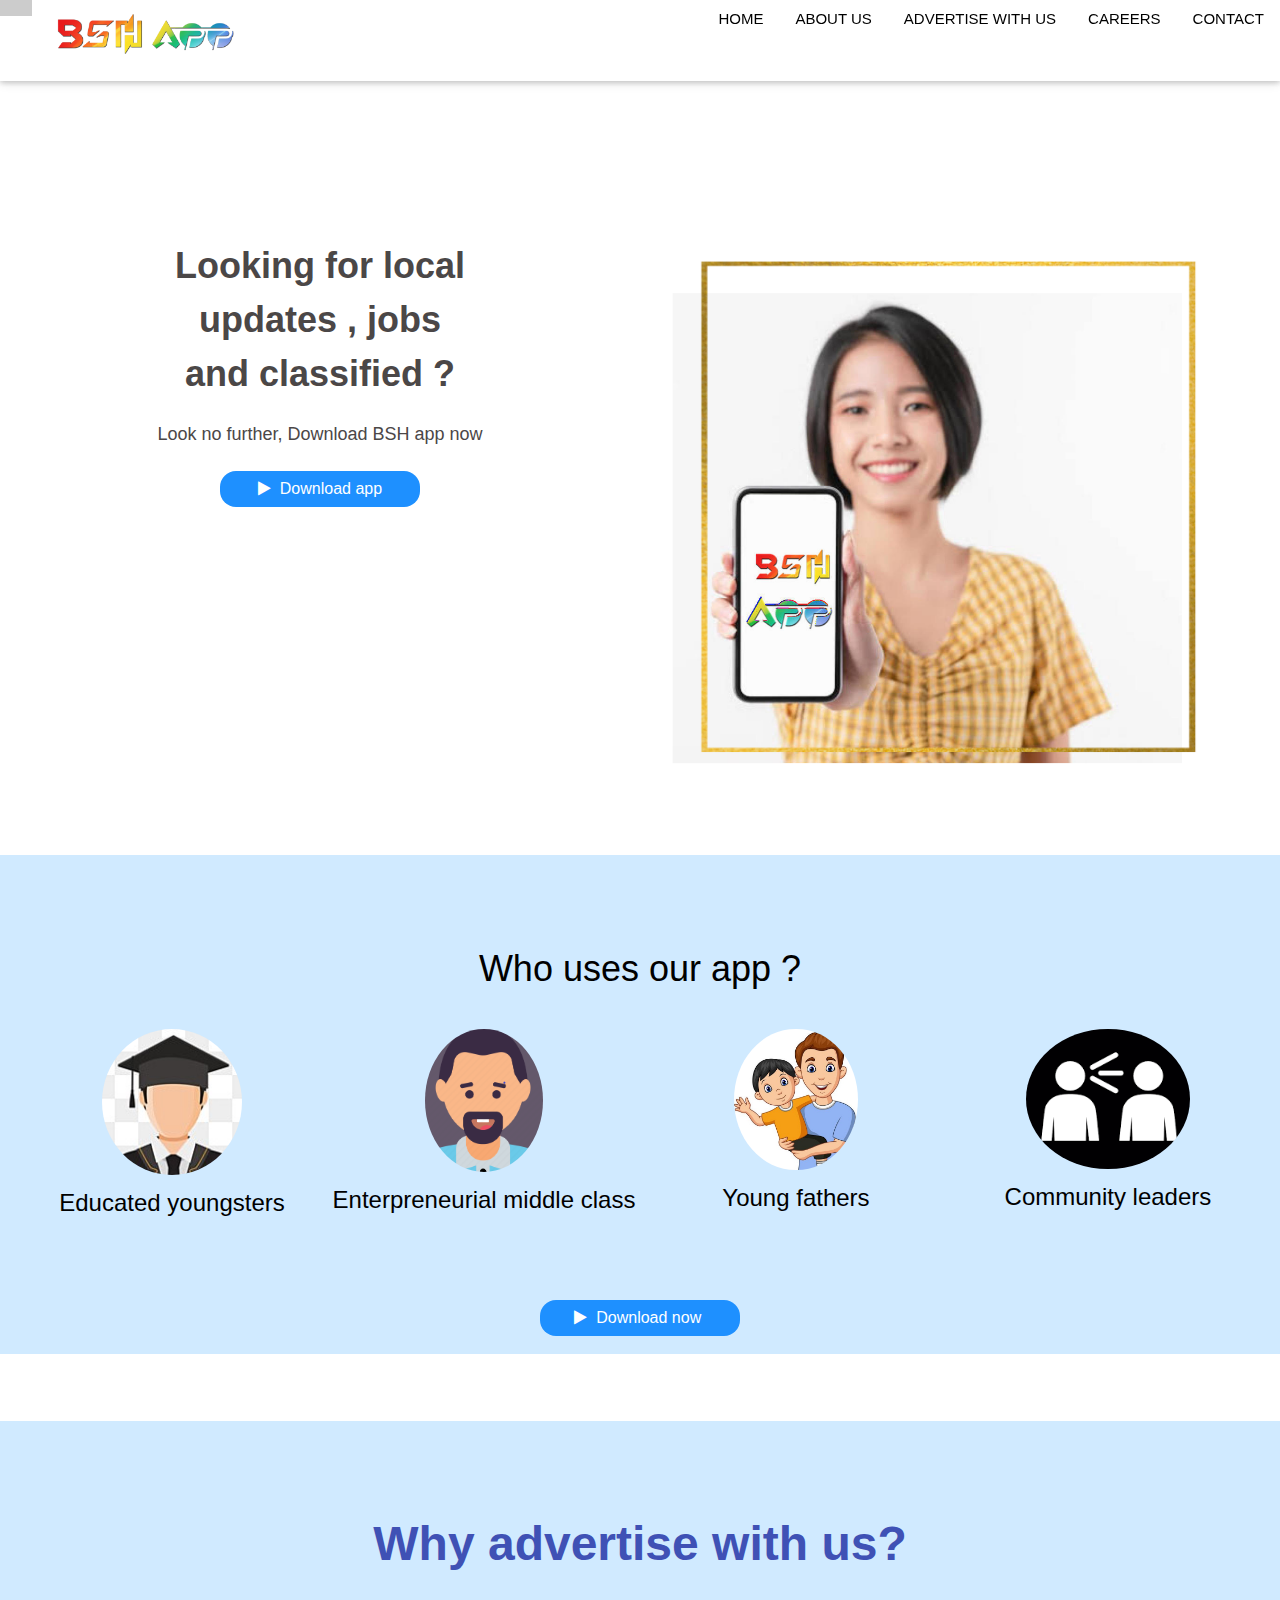
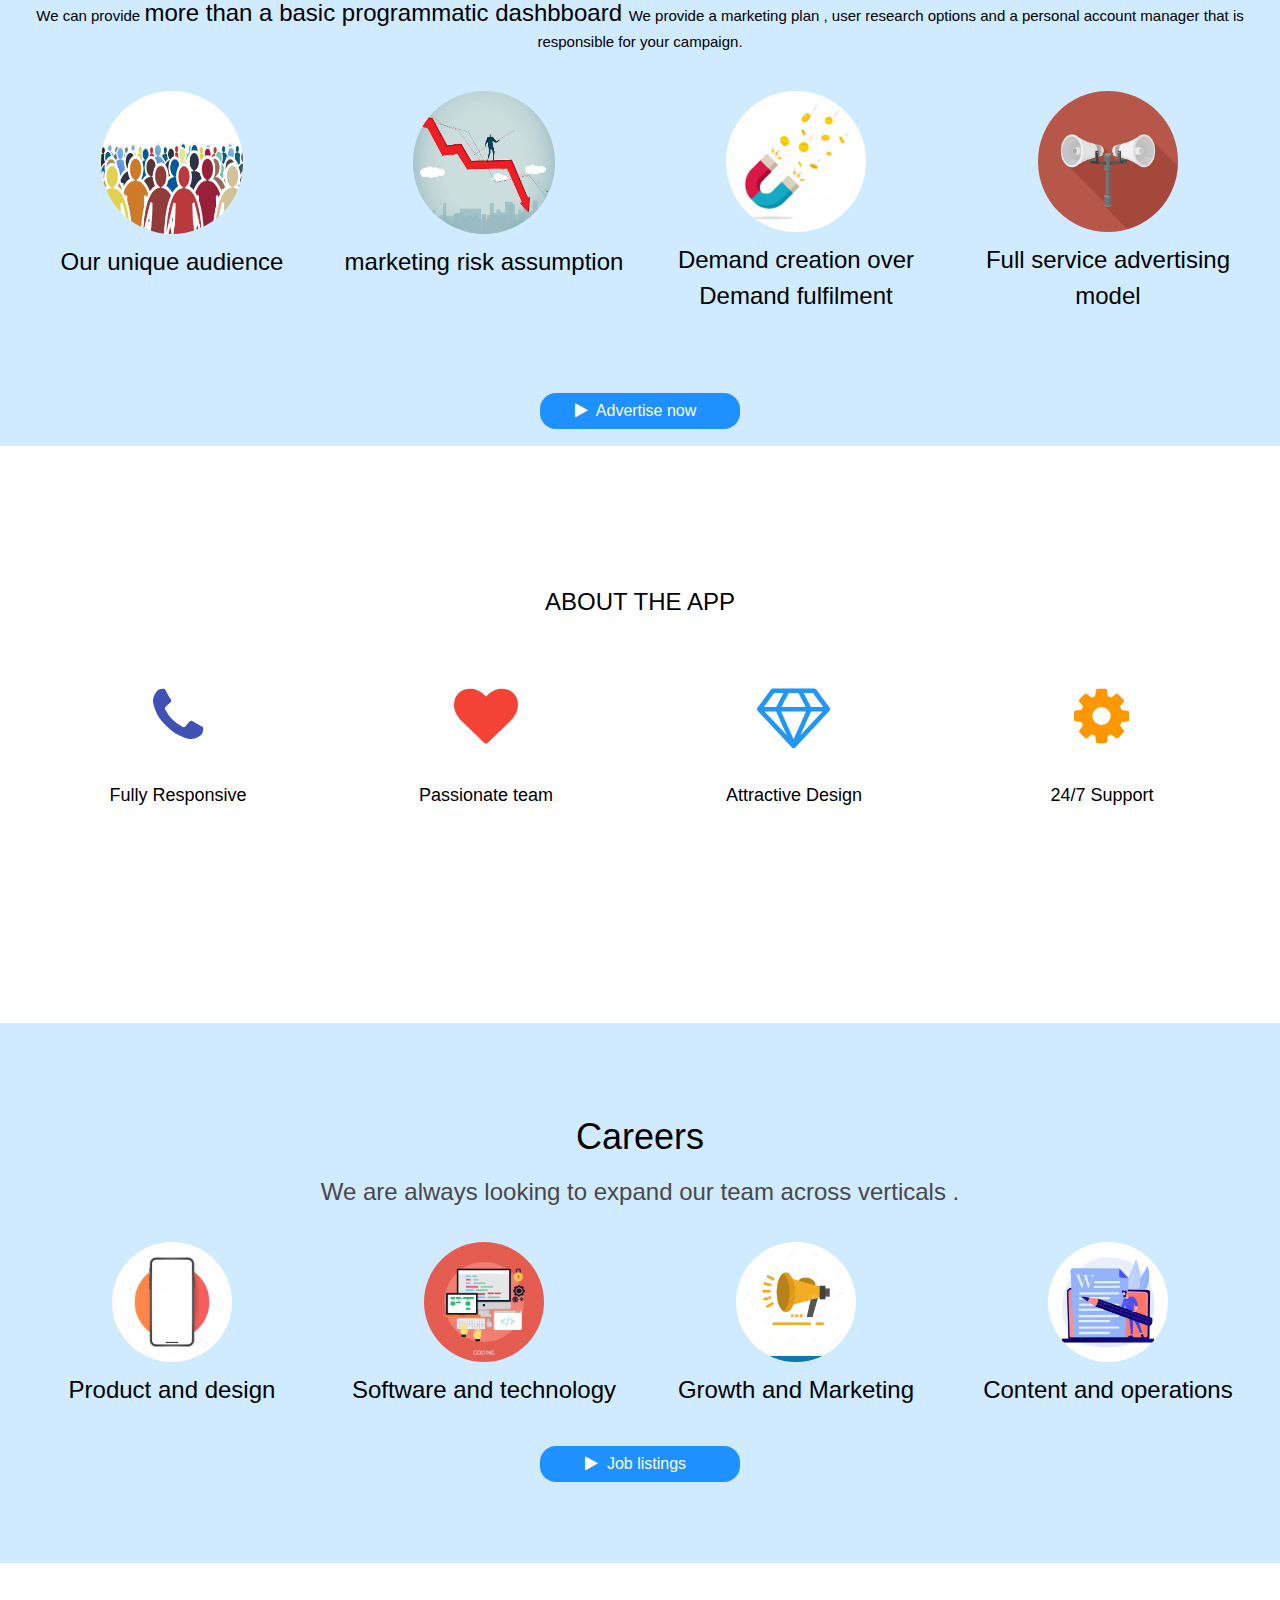
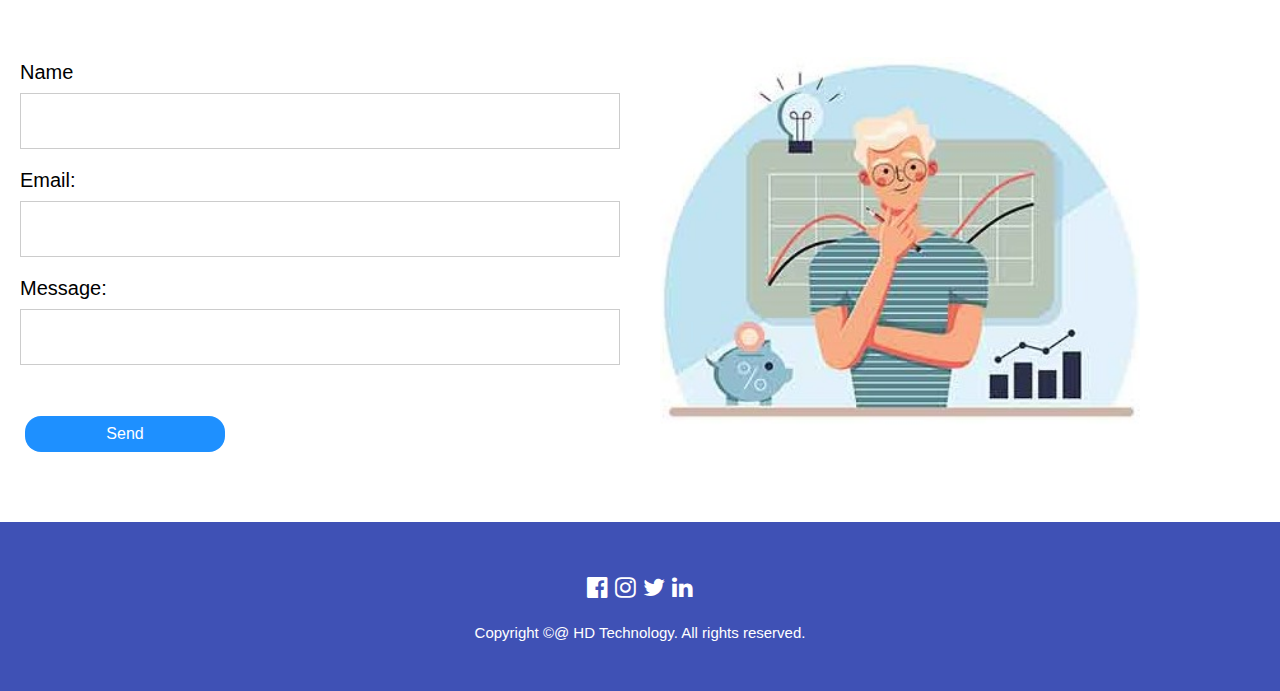
==== commit 4ba32bdb: "Update index.html" ====
--- a/index.html
+++ b/index.html
@@ -72,7 +72,7 @@
     <div class="column">
       <div  class="text ">
         <h1 style="color :rgb(75, 71, 71);text-align:center;"><Strong> Looking for local</br>updates , jobs </br>and classified ?</Strong></br><font size=4>Look no further, Download BSH app now</font>
-       </br> <button class="btn"><i class="fa fa-play"></i>&nbsp Download app</button>
+       </br> <button class="btn"><a href="https://play.google.com/store/apps/details?id=com.developer.bshapp"><i class="fa fa-play"></i>&nbsp Download app</a></button>
       </h1>
       </div>
      
--- a/style.css
+++ b/style.css
@@ -4,50 +4,39 @@
   margin: 0;
   font-family: Arial, Helvetica, sans-serif;
 }
+body,h1,h2,h3,h4,h5,h6 {font-family: "Raleway", sans-serif}
 
-.header {
-  overflow: hidden;
-  background-color: white;
-  padding: 20px 10px;
+body, html {
+  height: 100%;
+  line-height: 1.8;
 }
 
-.header a {
-  float: left;
-  display: inline;
-  color: black;
-  text-align: center;
-  padding: 12px;
-  text-decoration: none;
-  font-size: 18px; 
-  line-height: 25px;
-  border-radius: 4px;
+/* Full height image header */
+.bgimg-1 {
+  background-position: center;
+  background-size: cover;
+  background-image: url("/w3images/mac.jpg");
+  min-height: 100%;
 }
 
-.header a.logo {
-  font-size: 25px;
-  font-weight: bold;
+.w3-bar .w3-button {
+  padding: 16px;
 }
 
-.header a:hover {
-  background-color: #ddd;
-  color: black;
+.main {
+	width: 100%;
+  margin: 0% 0%;
+  padding: 1% 0%;
+  /*background-color: #e1b382;*/
+  background-color: #bce1ffb3;
+
 }
-
-.header a.active {
-  background-color: dodgerblue;
-  color: white;
-}
-
-.header-right {
-  float: right;
-}
-/* Style buttons */
 .btn {
     display: inline;
     background-color: DodgerBlue; /* Blue background */
     border: none; /* Remove borders */
     color: white; /* White text */
-    padding: 0.01px 5px; /* Some padding */
+    padding: 6px 5px; /* Some padding */
     font-size: 16px; /* Set a font size */
     cursor: pointer; /* Mouse pointer on hover */
     border-radius: 16px;
@@ -85,88 +74,6 @@
   .btn:hover {
     background-color: RoyalBlue;
   }
-@media screen and (max-width: 500px) {
-  .header a {
-    float: none;
-    display: block;
-    text-align: left;
-  }
-  
-  .header-right {
-    float: none;
-  }
-}
-
-.container {
-    display: flex;
-    align-items: center;
-    justify-content: center
-  }
-  
-  img {
-    max-width: 100%
-  }
-  
-  .image {
-    flex-basis: 40%
-  }
-  
-  .text {
-    font-size: 20px;
-    padding-left: 20px;
-  }
- 
-
-
-
-
-
-  .main {
-	width: 100%;
-  margin: 0% 0%;
-  padding: 6% 0%;
-  /*background-color: #e1b382;*/
-  background-color: #bce1ffb3;
-
-}
-
-.main p {
-  font-size: 15px;
-  margin: auto;
-  width: 80%;
-  font-family: "Helvitica";
-  color: rgb(40, 41, 40);
-}
-
-
-.flex_container {
-  display: flex;
-  width: 70%;
-  margin: auto;
-  padding-top: 2%;
-  align-items: center;
-}
-
-@media screen and (max-width: 1110px) {
-  .flex_container {
-    flex-direction: column;
-  }
-}
-
-@media screen and (max-width: 550px) {
-	.main h1{
-		font-size: 20px;
-	}
-	.main h3{
-		font-size: 17px;
-	}
-	.main p{
-		font-size: 14px;
-	}
-	.flex_container img{
-		width: 300px;
-	}
-}
 
 .logo{
     border-radius:50%;
@@ -182,163 +89,89 @@
     }
 
     
-.footer {
-  margin: 0% 0%;
-  padding: 2% 2%;
-  /*background-color: #e1b382;*/
-  background-color: rgb(13, 46, 156);
-  color: white;
-}
 
-.footer ul {
-  display: inline-block;
-  float: right;
-}
-
-.footer a {
-  float: right;
-  display: block;
-  text-align: center;
-  margin: auto;
-  padding: 2% 1.7%;
-  text-decoration: none;
-  /*font-size: 1.25vw;*/
-  font-size: 20px;
-  color: white;
-}
-
-.navbar h1 {
-  border: medium;
-  display: block;
-  float: left;
-  color: white;
-  text-align: center;
-  /*font-size: 2.2vw;*/
-  padding: 0% 2.5%;
-}
-
-.flex_container_footer {
-  display: flex;
-  width: 100%;
-  margin: auto;
-  align-items: center;
-}
-.fa {
-  padding: 20px;
-  font-size: 30px;
-  width: 70px;
-  text-align: center;
-  text-decoration: none;
-}
-
-/* Add a hover effect if you want */
-.fa:hover {
-  opacity: 0.7;
-}
-
-/* Set a specific color for each brand */
-
-/* Facebook */
-.fa-facebook {
-  background: #3b5998;
-  color: white;
-}
-
-/* Twitter */
-.fa-twitter {
-  background: #55acee;
-  color: white;
-}
-.fa {
-  padding: 20px;
-  font-size: 30px;
-  width: 30px;
-  text-align: center;
-  text-decoration: none;
-  border-radius: 50%;
-}
-#sticky-footer {
-  flex-shrink: none;
-}
-
-
-@media screen and (max-width: 1110px) {
-  .flex_container_footer {
-    flex-direction: column;
-	  width: 100% !important;
-  }
-	#footer_nav {
-		width: 100% !important;
-		margin: auto !important;
-		padding: 0 !important;
-		float: left !important;
-		margin-right:  20% !important;
-	}
-	#footer_icon{
-		width: 100% !important;
-	}
-}
-
-@media screen and (max-width: 600px) {
-  .flex_container_footer h1{
-    font-size: 20px !important;
-  }
-	#footer_nav {
-		width: 100% !important;
-		margin: auto !important;
-		padding: 0 !important;
-		float: left !important;
-		margin-right:  20% !important;
-		
-	}
-	.flex_container_footer a{
-		font-size: 14px !important;
-	}
-	
-	#footer_icon{
-		width: 100% !important;
-	}
-	.flex_container_footer img{
-		width: 18px !important;
-		height: 18px !important;
-		
-	}
-	#footer_copyright{
-		font-size: 10px !important;
-	}
-}
-
-@media screen and (max-width: 450px) {
-  .flex_container_footer h1{
-    font-size: 15px !important;
-  }
-	#footer_nav {
-		width: 100% !important;
-		margin: auto !important;
-		padding: 0 !important;
-		float: left !important;
-		margin-right:  20% !important;
-		
-	}
-	.flex_container_footer a{
-		font-size: 13px !important;
-	}
-	
-	#footer_icon{
-		width: 100% !important;
-	}
-	.flex_container_footer img{
-		width: 15px !important;
-		height: 15px !important;
-		
-	}
-	#footer_copyright{
-		font-size: 8px !important;
-	}
-}
 .center {
   margin-left: auto;
   margin-right: auto;
 }
 
-a { text-decoration: none; }+a { text-decoration: none; }
+
+
+
+ /* Updated ContactPage  */
+
+
+/* Style inputs */
+input[type=text], select, textarea {
+  width: 100%;
+  padding: 12px;
+  border: 1px solid #ccc;
+  margin-top: 6px;
+  margin-bottom: 16px;
+  resize: vertical;
+}
+
+input[type=submit] {
+  background-color: #04AA6D;
+  color: white;
+  padding: 12px 20px;
+  border: none;
+  cursor: pointer;
+}
+
+input[type=submit]:hover {
+  background-color: #45a049;
+}
+
+/* Style the container/contact section */
+.container {
+  border-radius: 5px;
+  background-color: #f2f2f2;
+  padding: 10px;
+}
+
+/* Create two columns that float next to eachother */
+.column {
+  float: left;
+  width: 50%;
+  margin-top: 6px;
+  padding: 20px;
+}
+
+/* Clear floats after the columns */
+.row:after {
+  content: "";
+  display: table;
+  clear: both;
+}
+
+/* Responsive layout - when the screen is less than 600px wide, make the two columns stack on top of each other instead of next to each other */
+@media screen and (max-width: 600px) {
+  .column, input[type=submit] {
+    width: 100%;
+    margin-top: 0;
+  }
+}
+
+/* Add media queries for responsiveness - when the screen is 500px wide or less, stack the links on top of each other */
+@media screen and (max-width: 500px) {
+  .footer {
+    float: none;
+    display: block;
+    text-align: left;
+  }
+}
+ 
+@media screen and (max-width: 600px) {
+  .homeimg,text {
+    width: 100%;
+    margin-top: 0;
+  }
+}
+.homeimg {
+  float: left;
+  width: 50%;
+  margin-top: 6px;
+  padding: 20px;
+}
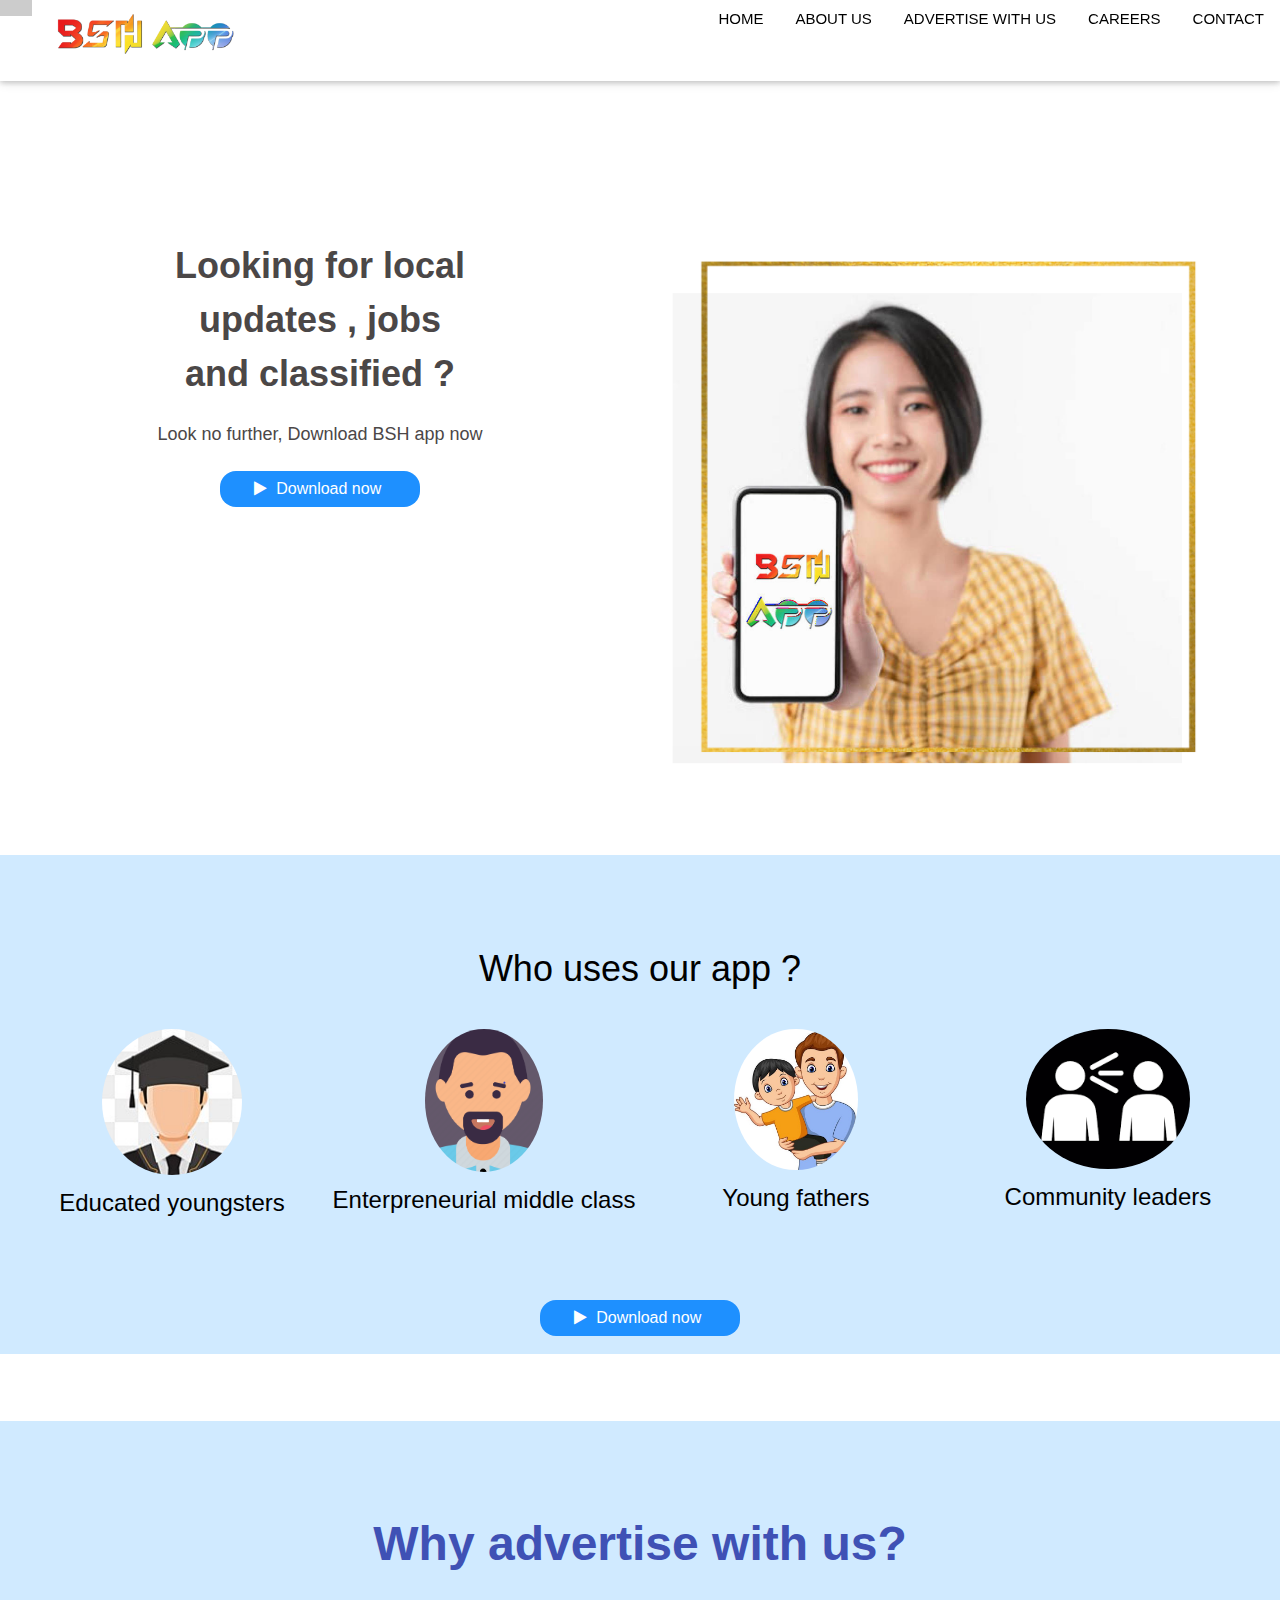
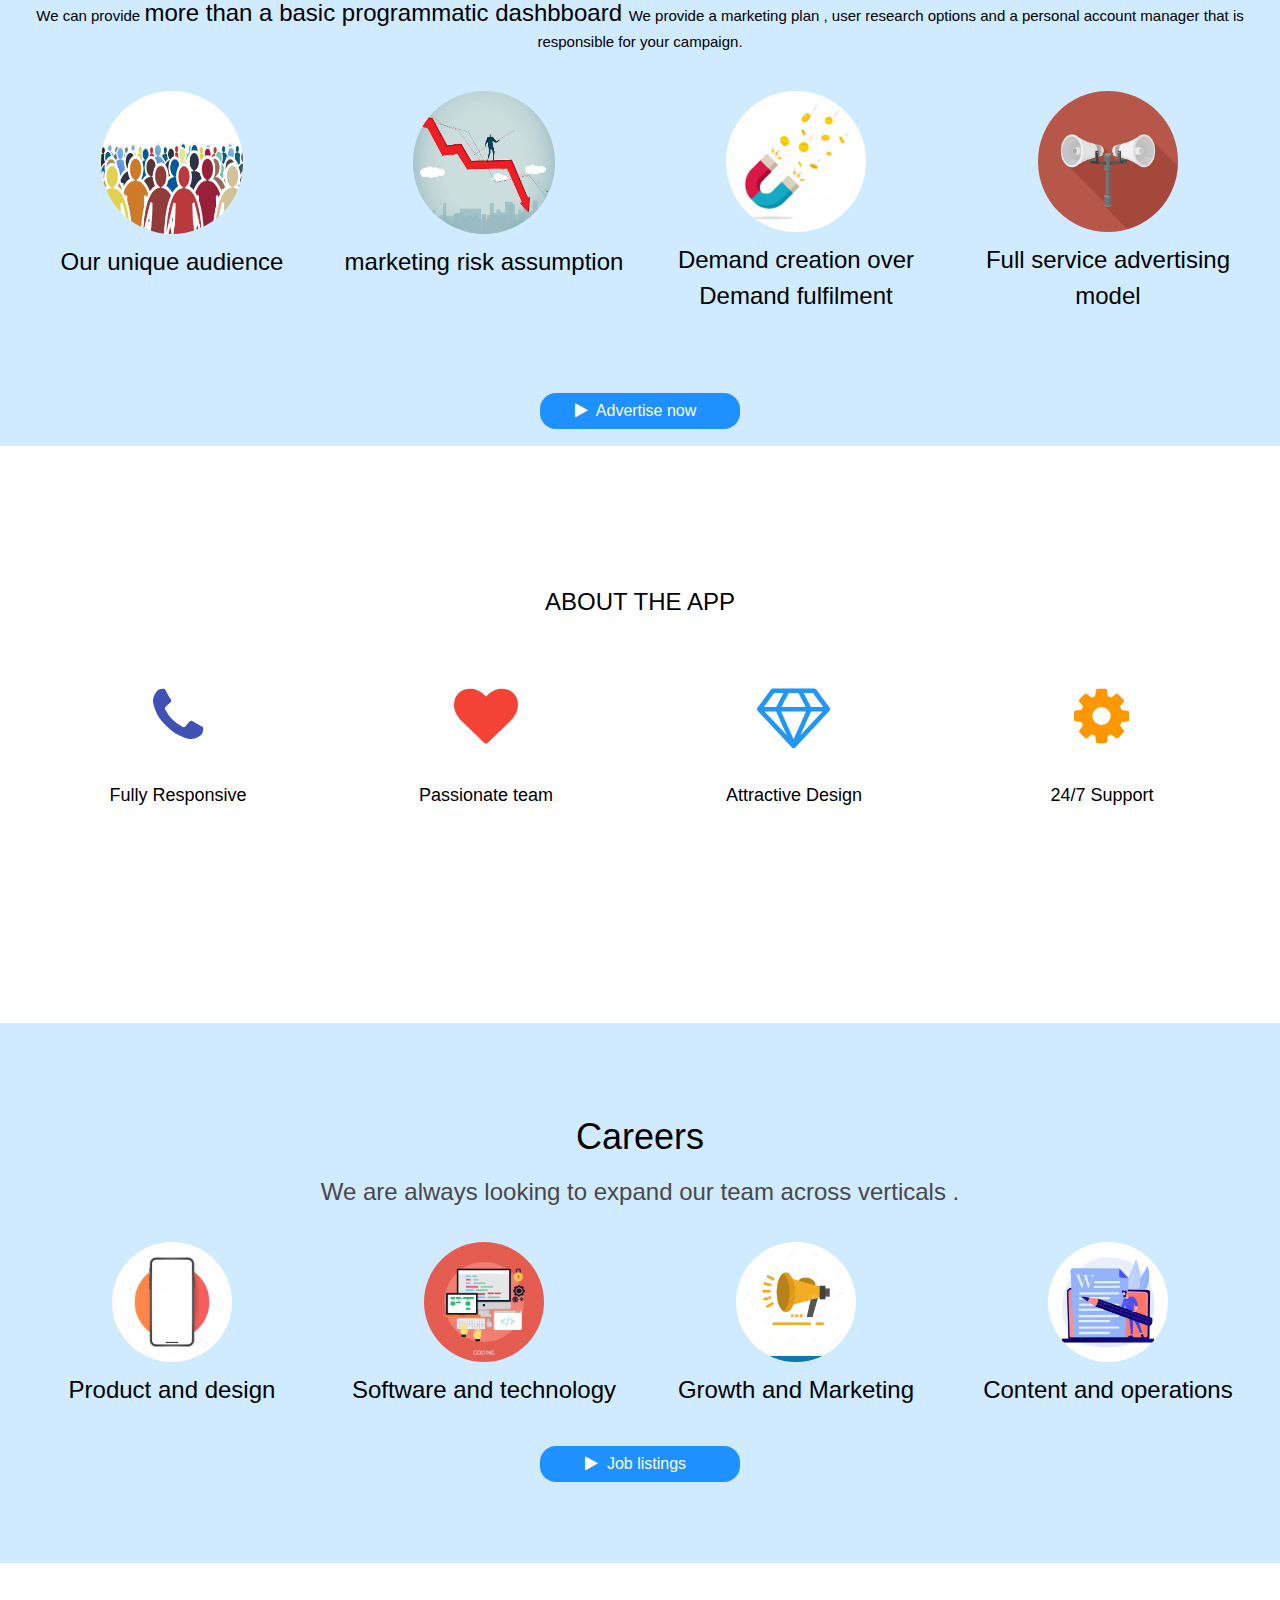
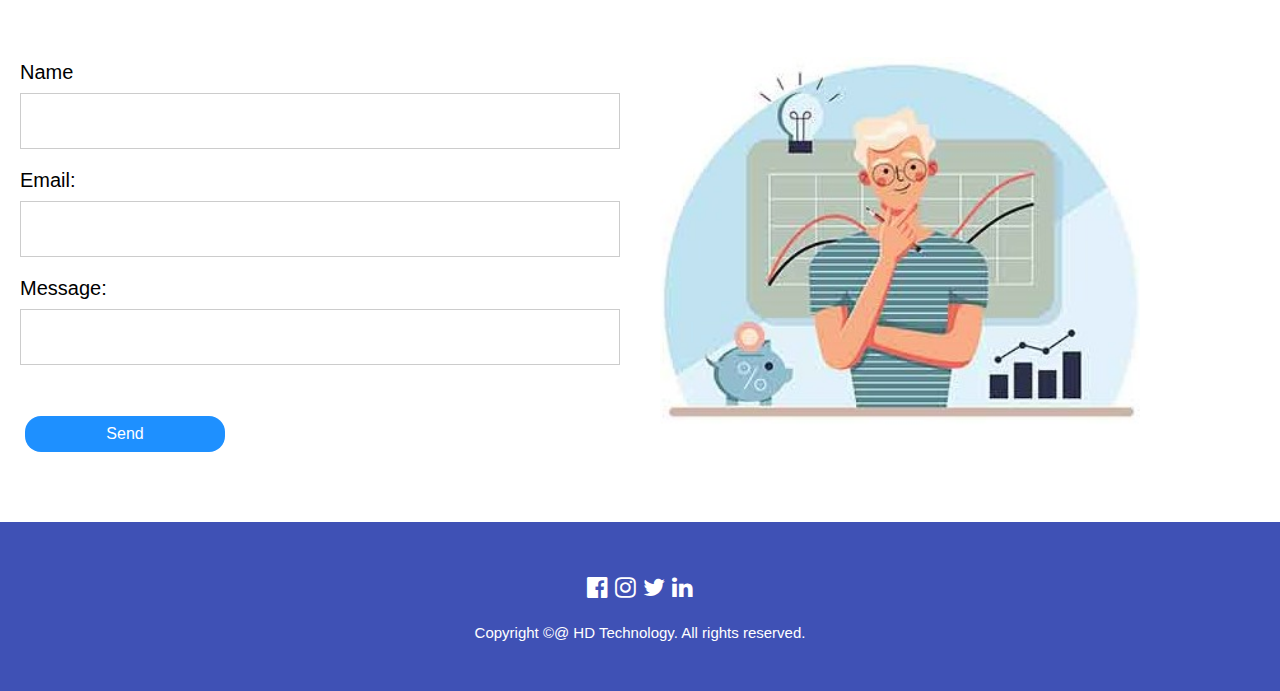
==== commit b1f71729: "Update index.html" ====
--- a/index.html
+++ b/index.html
@@ -72,7 +72,7 @@
     <div class="column">
       <div  class="text ">
         <h1 style="color :rgb(75, 71, 71);text-align:center;"><Strong> Looking for local</br>updates , jobs </br>and classified ?</Strong></br><font size=4>Look no further, Download BSH app now</font>
-       </br> <button class="btn"><a href="https://play.google.com/store/apps/details?id=com.developer.bshapp"><i class="fa fa-play"></i>&nbsp Download app</a></button>
+       </br> <a href="https://play.google.com/store/apps/details?id=com.developer.bshapp"> <button class="btn"><i class="fa fa-play"></i>&nbsp Download now&nbsp; </button></a>
       </h1>
       </div>
      
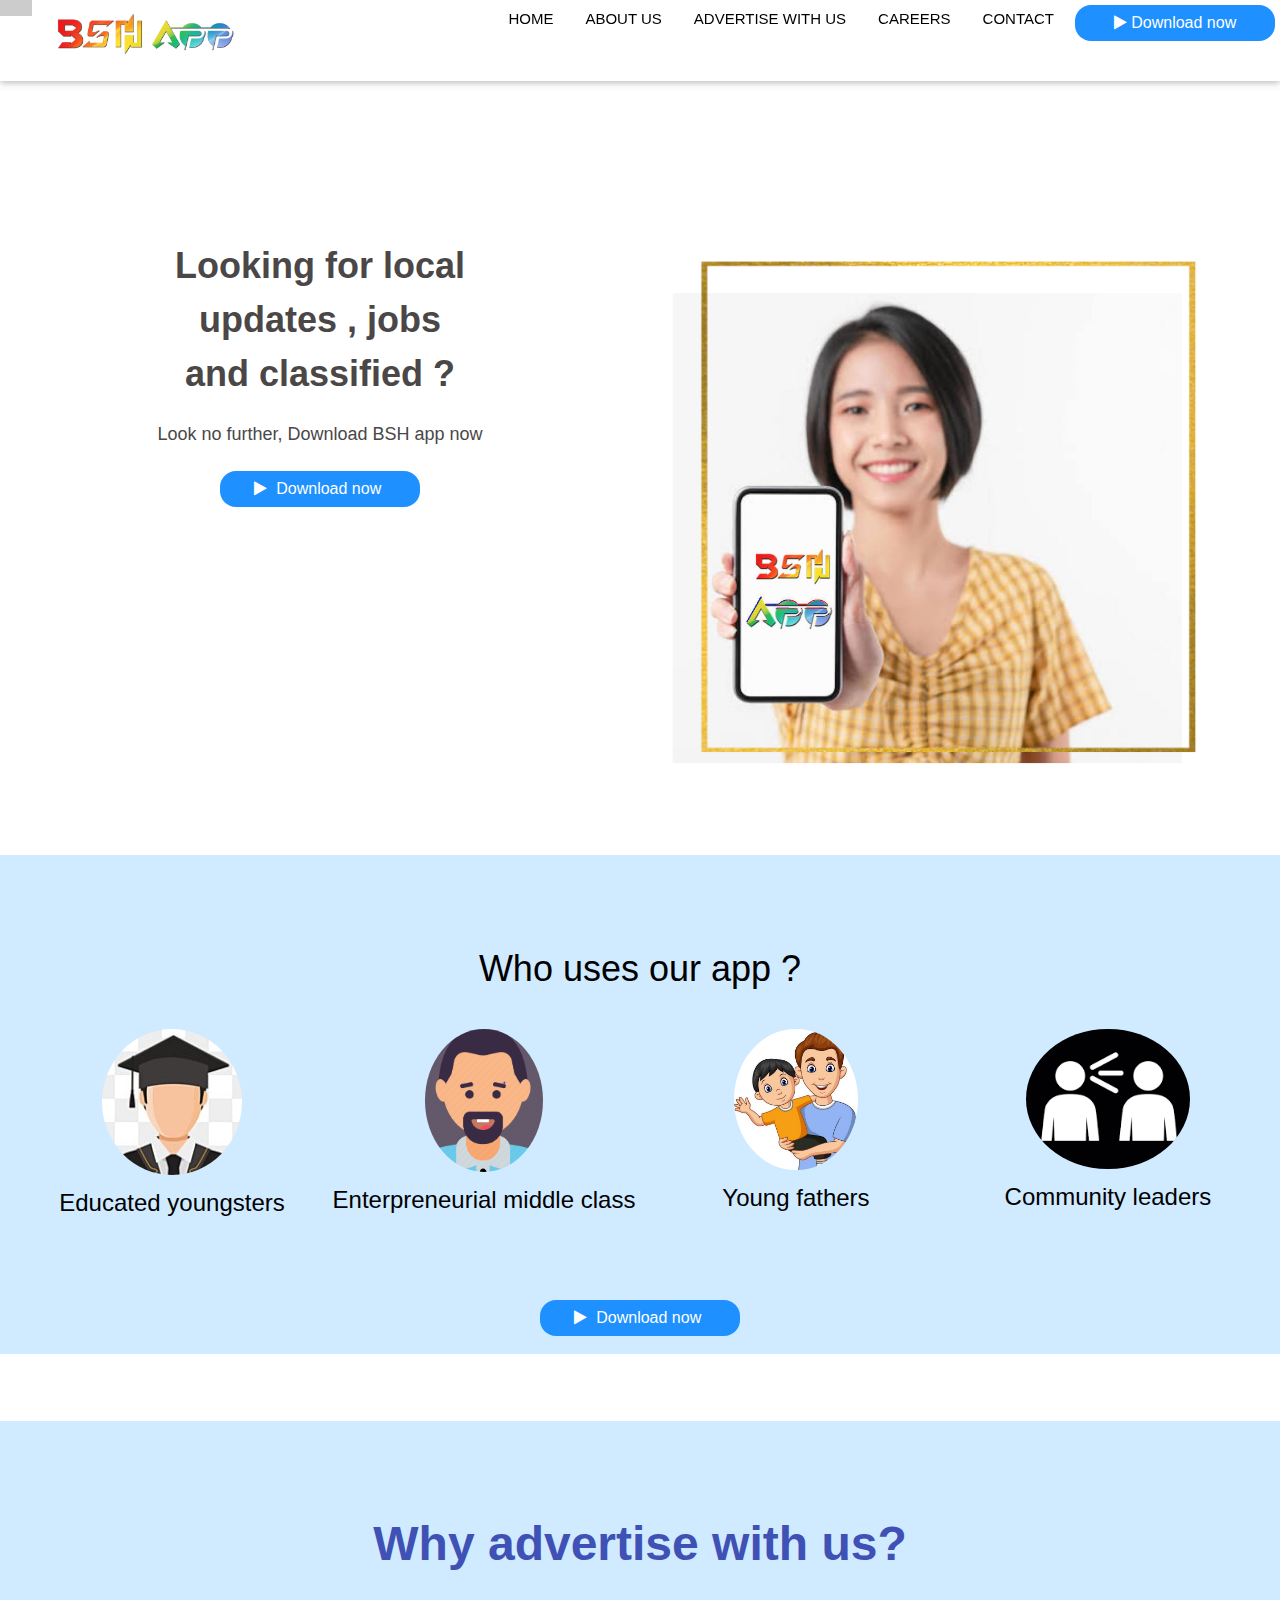
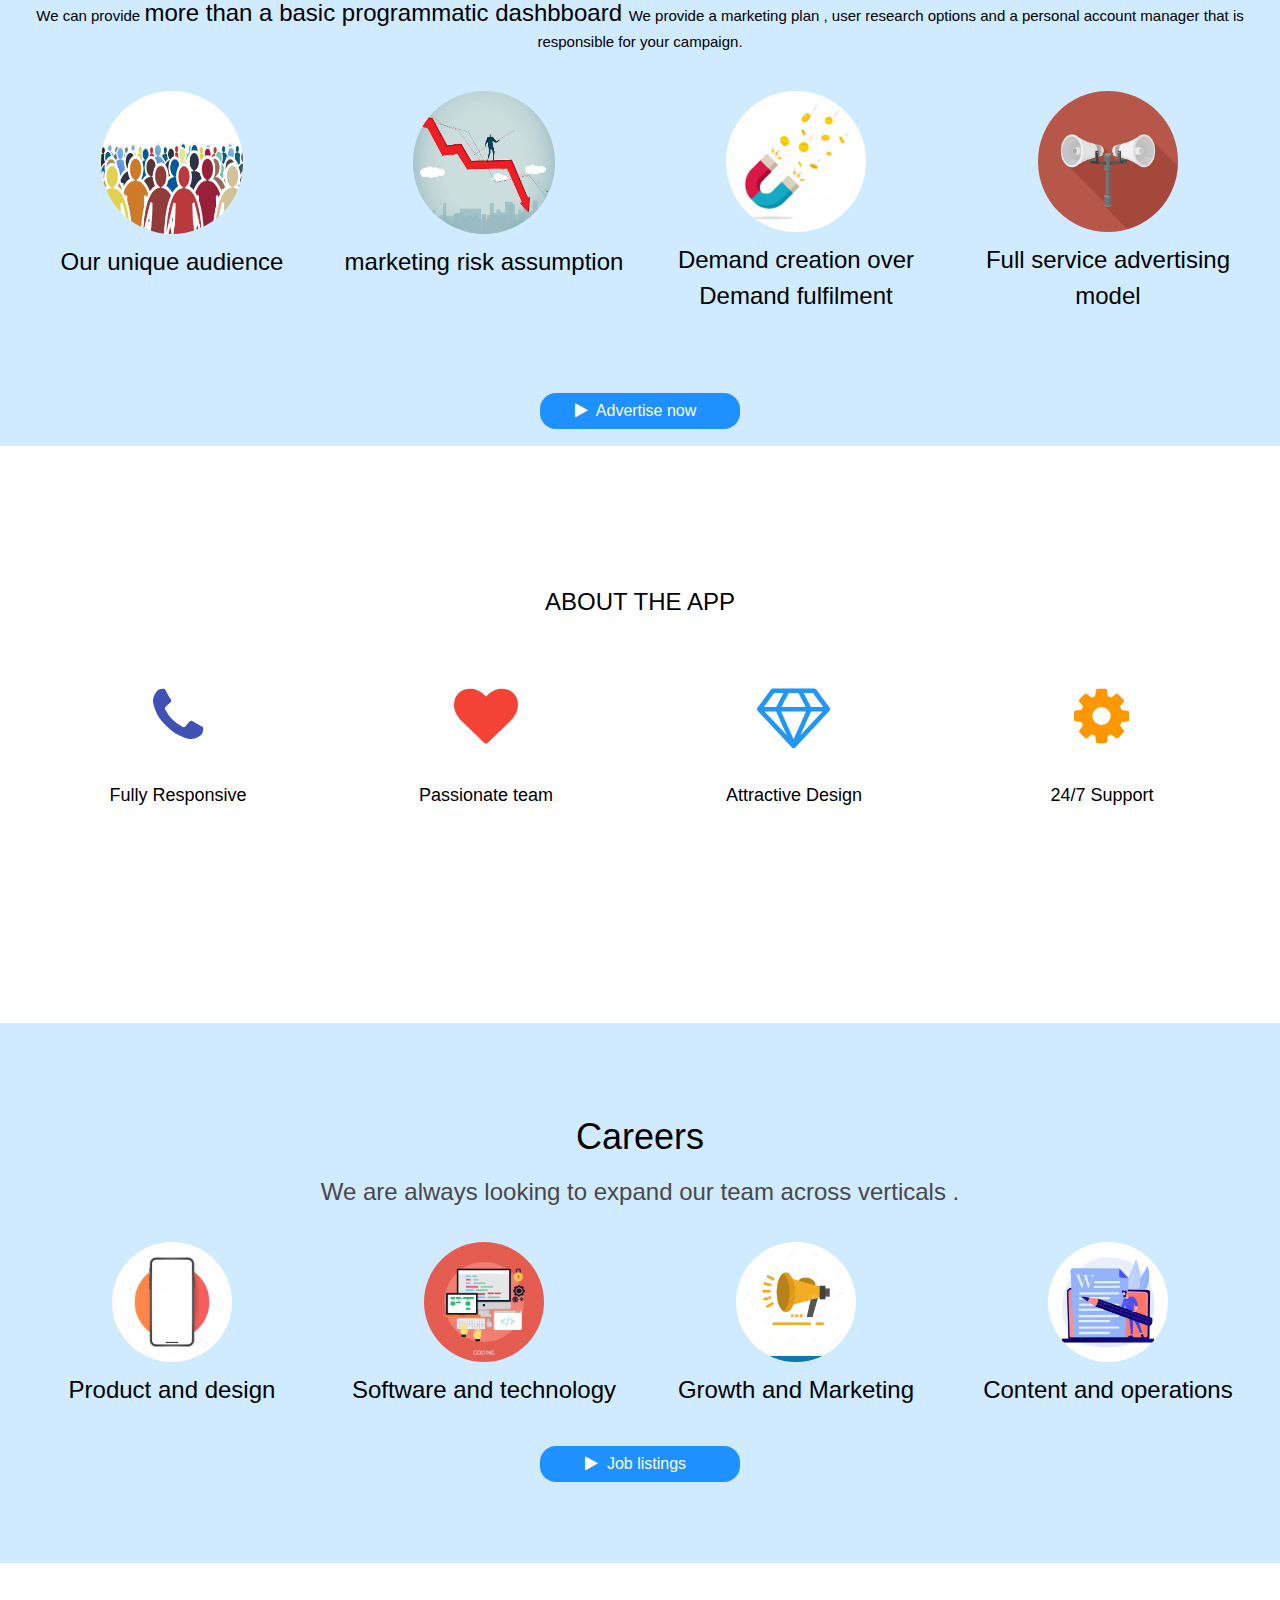
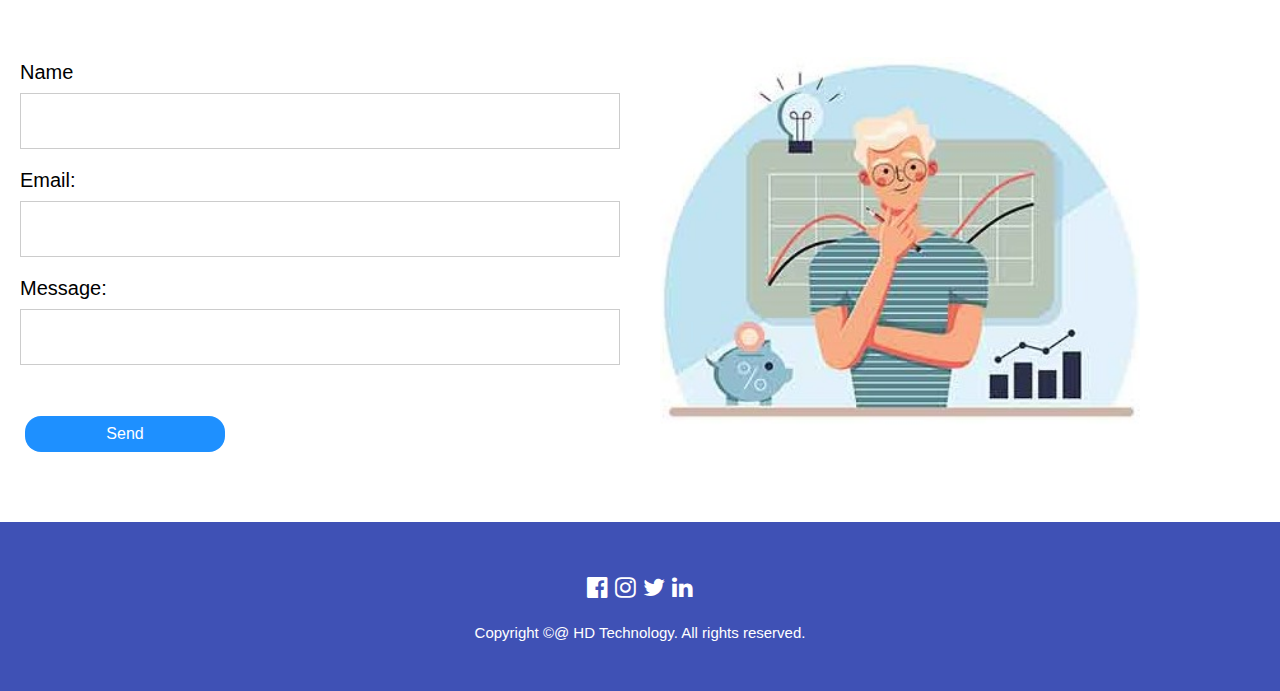
==== commit 491c98d3: "Update index.html" ====
--- a/index.html
+++ b/index.html
@@ -44,6 +44,8 @@
       <a href="#advertise" class="w3-bar-item w3-button">ADVERTISE WITH US</a>
       <a href="#careers" class="w3-bar-item w3-button"> CAREERS</a>
       <a href="#contact" class="w3-bar-item w3-button"> CONTACT</a>
+      <a href="https://play.google.com/store/apps/details?id=com.developer.bshapp"> <button class="btn"><i class="fa fa-play"></i>&nbspDownload now</button></a>
+    
     </div>
     <!-- Hide right-floated links on small screens and replace them with a menu icon -->
 
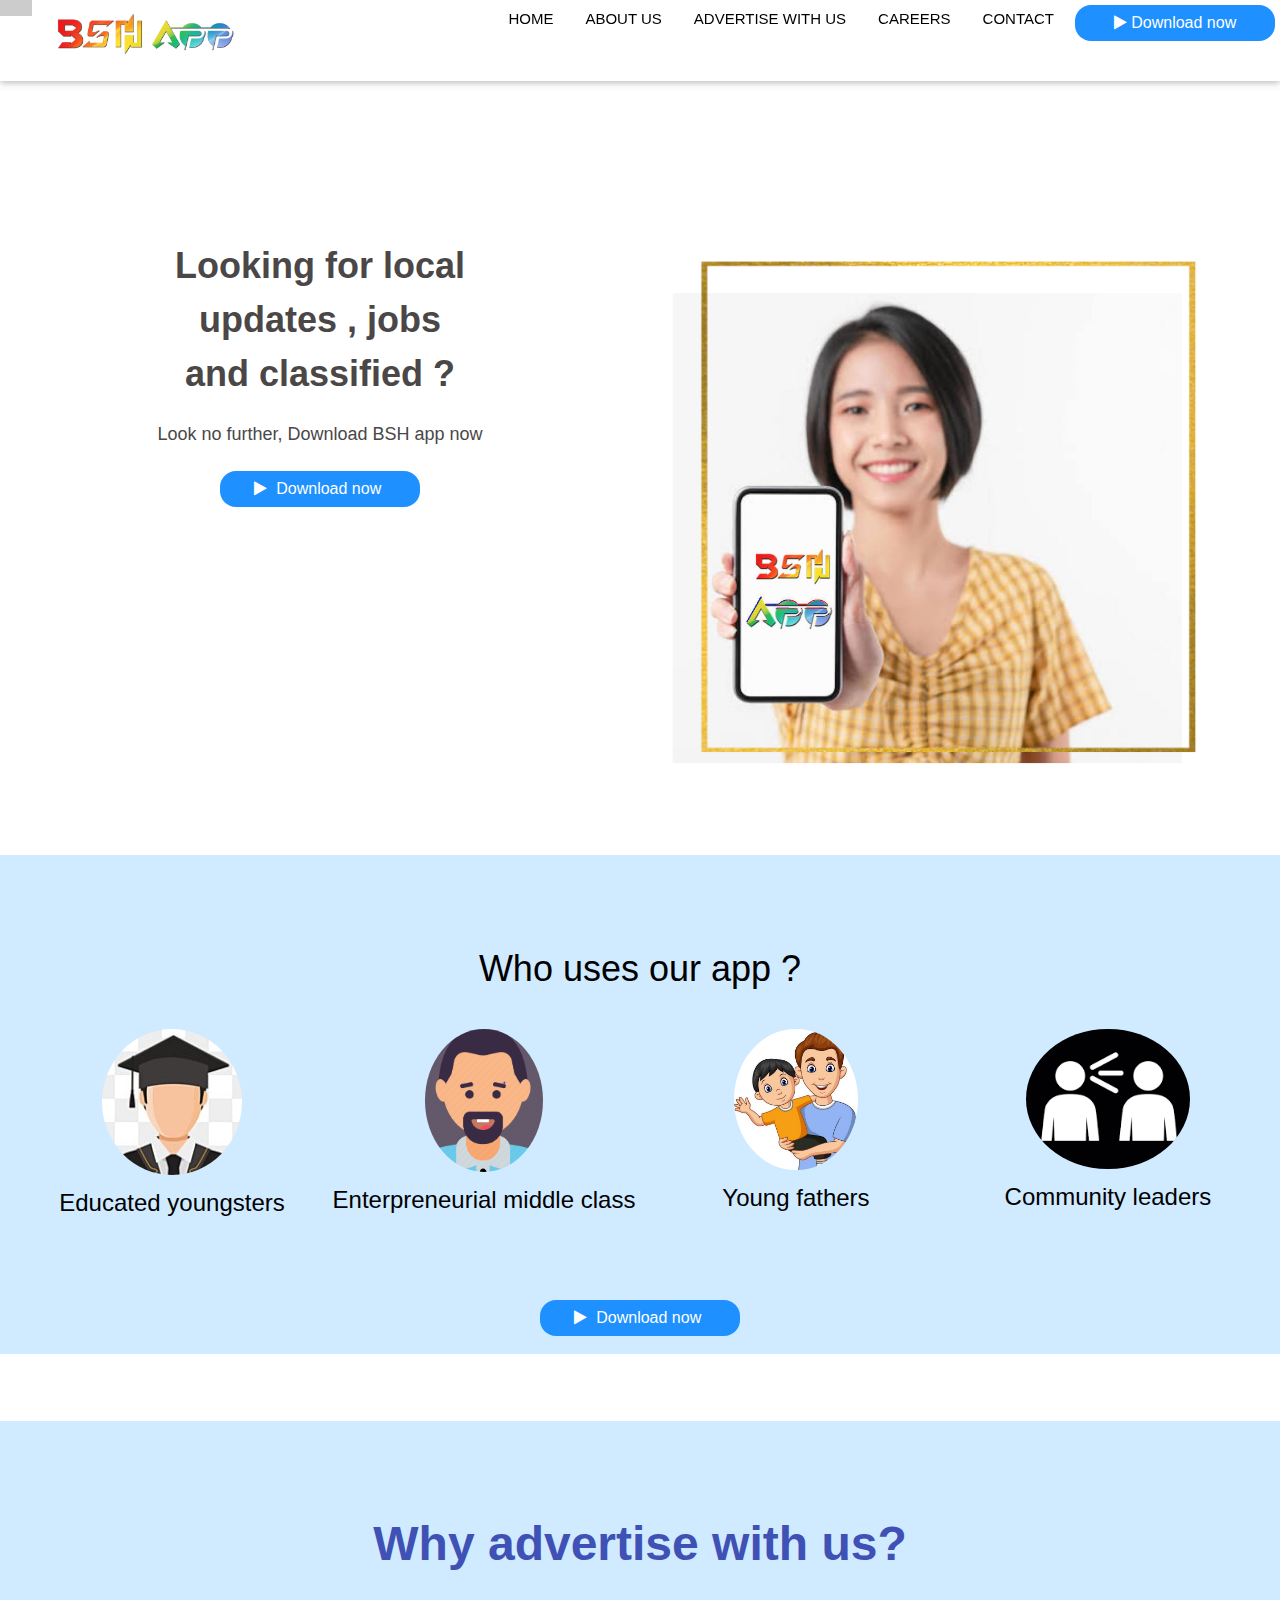
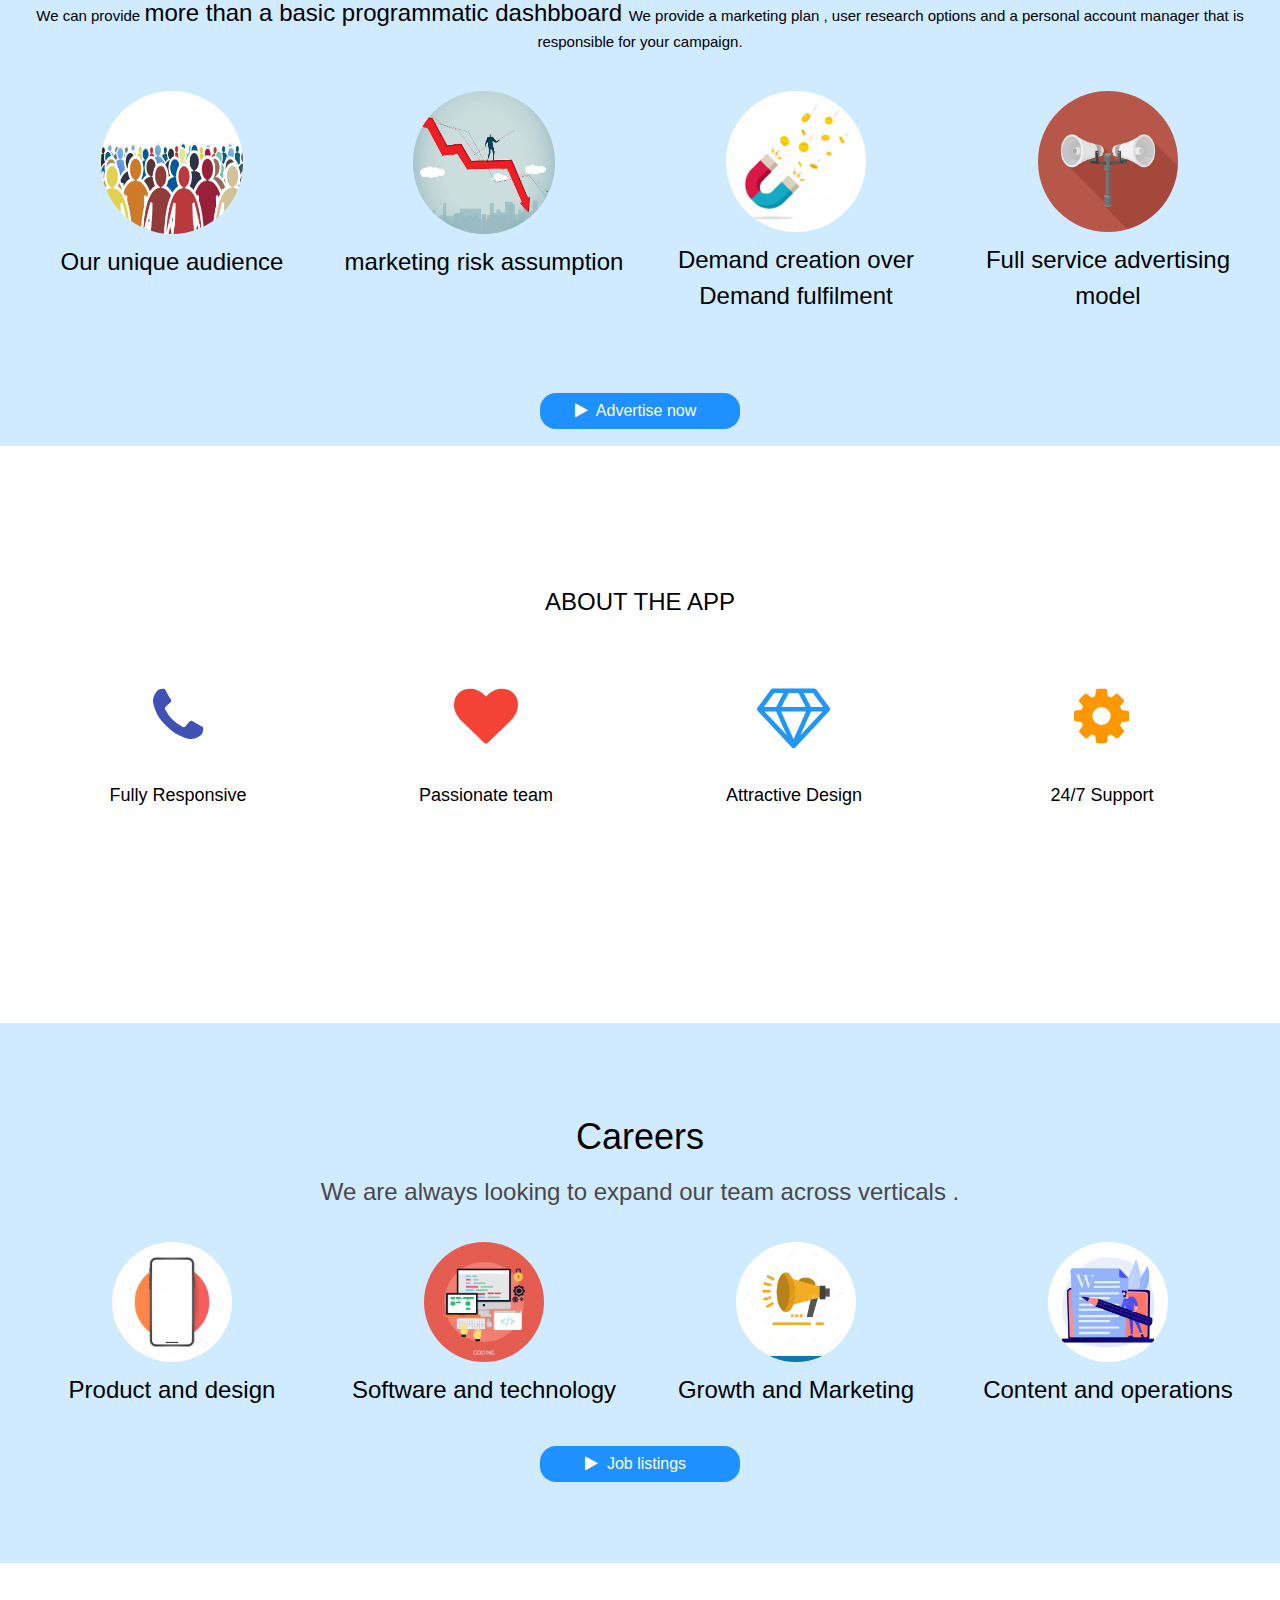
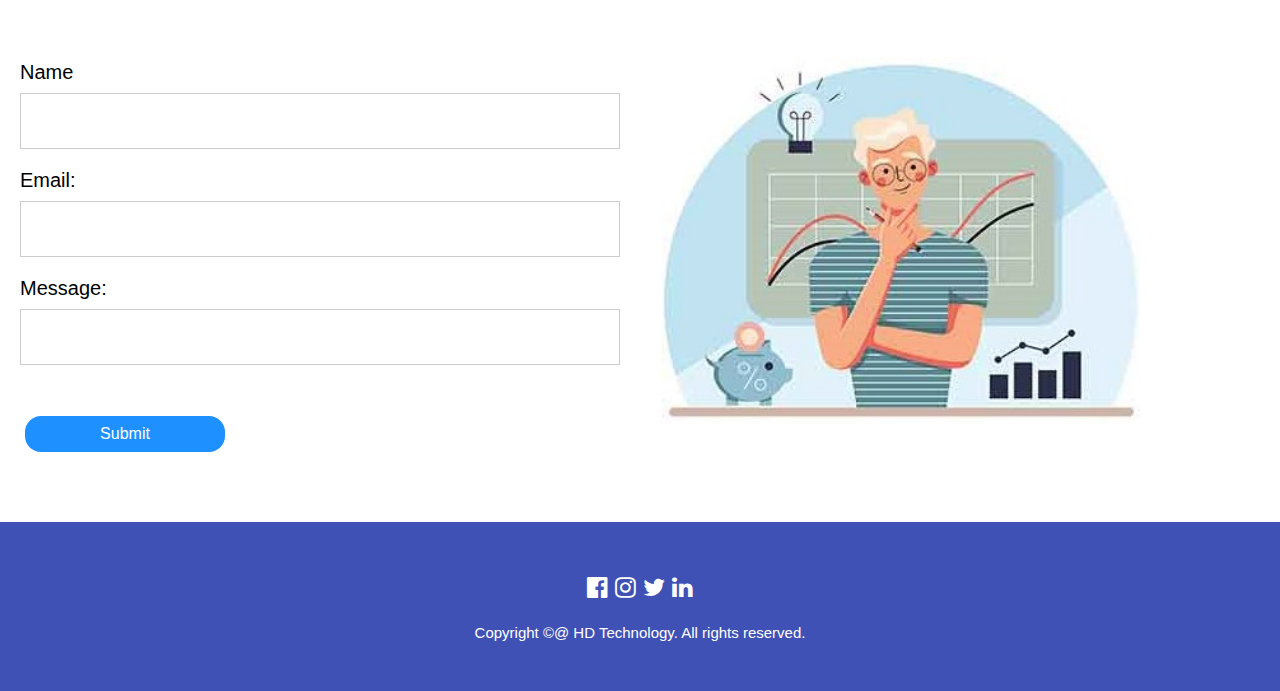
==== commit 38393e05: "Update index.html" ====
--- a/index.html
+++ b/index.html
@@ -45,7 +45,6 @@
       <a href="#careers" class="w3-bar-item w3-button"> CAREERS</a>
       <a href="#contact" class="w3-bar-item w3-button"> CONTACT</a>
       <a href="https://play.google.com/store/apps/details?id=com.developer.bshapp"> <button class="btn"><i class="fa fa-play"></i>&nbspDownload now</button></a>
-    
     </div>
     <!-- Hide right-floated links on small screens and replace them with a menu icon -->
 
@@ -244,14 +243,14 @@
   </div>
   <div class="row">
     <div id ="contact" class="column">
-      <form style="font-size:20px;vertical-align: middle;" class="form" action="insert.php" method="POST">
+      <form style="font-size:20px;vertical-align: middle;" class="form" action="DB/bshinsert.php" method="POST">
         <label for="fname">Name</label><br>
         <input type="text" id="fname" name="firstname"><br>
         <label for="Email">Email:</label><br>
         <input type="text" id="Email" name="email"><br>
-        <label for="Message">Message:</label><br>
-        <input type="text" id="Message" name="message"><br><br>
-        <button class ="btn" type="button">Send</button>
+        <label for="msg">Message:</label><br>
+        <input type="text" id="msg" name="msg"><br><br>
+        <button class ="btn" type="submit" name="submit" value="Submit">Submit</button>
     
       </form>
     </div>
